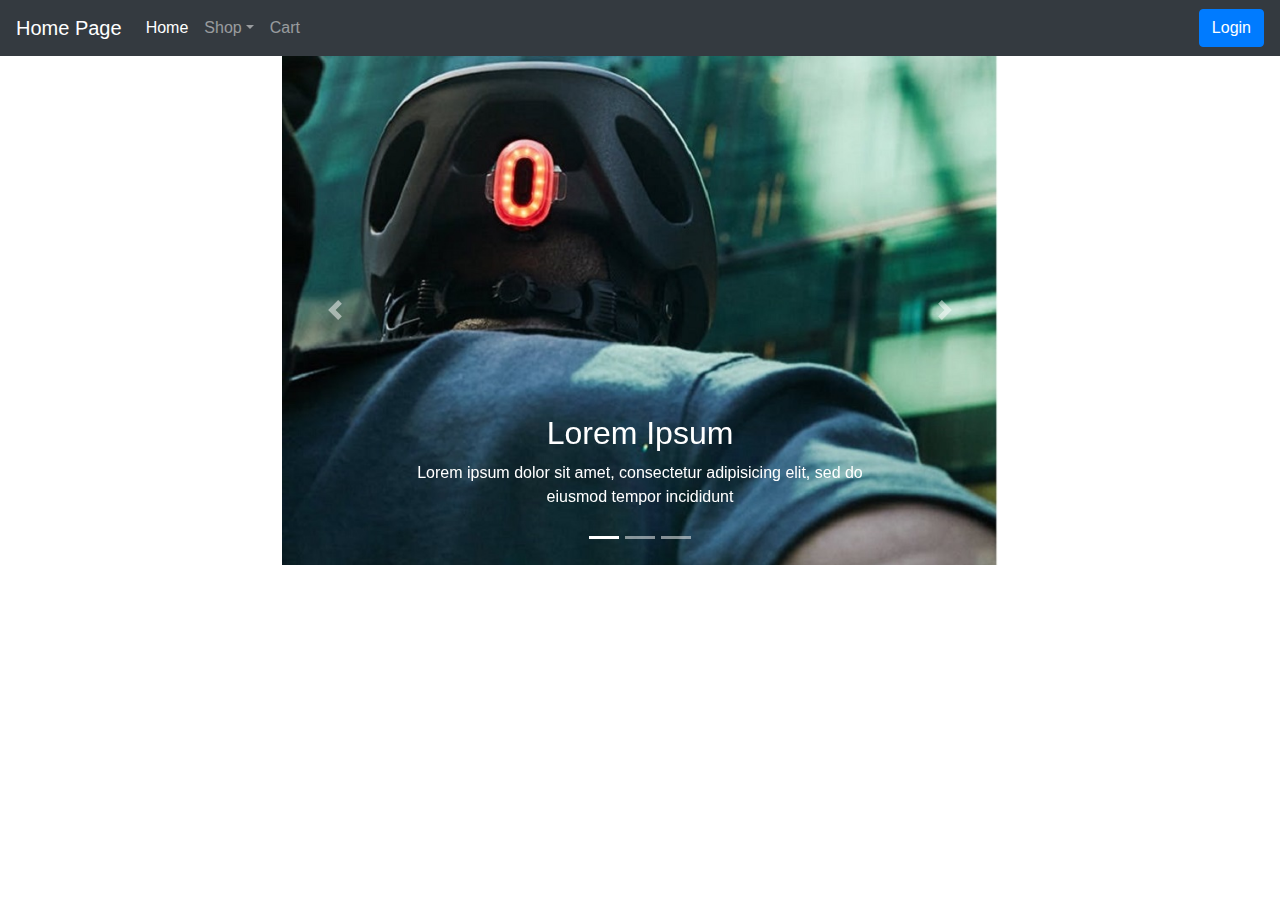
==== index.html @ 1d1340be "Added NavBar, Carousel and start of a login modal with a few images" ====
<!doctype html>
<html lang="en">
<head>
  <!-- Required meta tags -->
  <meta charset="utf-8">
  <meta name="viewport" content="width=device-width, initial-scale=1, shrink-to-fit=no">

  <!-- Bootstrap CSS -->
  <link rel="stylesheet" href="https://stackpath.bootstrapcdn.com/bootstrap/4.3.1/css/bootstrap.min.css" integrity="sha384-ggOyR0iXCbMQv3Xipma34MD+dH/1fQ784/j6cY/iJTQUOhcWr7x9JvoRxT2MZw1T" crossorigin="anonymous">
  <!--Font Awesome link-->
  <link rel="stylesheet" href="https://use.fontawesome.com/releases/v5.8.1/css/all.css" integrity="sha384-50oBUHEmvpQ+1lW4y57PTFmhCaXp0ML5d60M1M7uH2+nqUivzIebhndOJK28anvf" crossorigin="anonymous">
  <title>Home Page</title>

</head>
<body>
  <!-- Nav Bar  -->
  <nav class="navbar navbar-expand-lg navbar-dark bg-dark">
    <a class="navbar-brand" href="#">Home Page</a>
    <button class="navbar-toggler" type="button" data-toggle="collapse" data-target="#navbarSupportedContent" aria-controls="navbarSupportedContent" aria-expanded="false" aria-label="Toggle navigation">
      <span class="navbar-toggler-icon"></span>
    </button>
    <!-- Nav Bar Collapse menu -->
    <div class="collapse navbar-collapse" id="navbarSupportedContent">
      <ul class="navbar-nav mr-auto">
        <li class="nav-item active">
          <a class="nav-link" href="#">Home <span class="sr-only">(current)</span></a>
        </li>
        <!-- Nav Bar  dropdown Menu for products -->
        <li class="nav-item dropdown">
          <a class="nav-link dropdown-toggle" href="#" id="navbarDropdown" role="button" data-toggle="dropdown" aria-haspopup="true" aria-expanded="false">
            Shop</a>
          <div class="dropdown-menu" aria-labelledby="navbarDropdown">
            <a class="dropdown-item" href="#">Clothing</a>
            <a class="dropdown-item" href="#">Sports</a>
            <a class="dropdown-item" href="#">Accessories</a>
          </div>
        </li>
        <!--Navbar link to Cart -->
        <li class="nav-item">
          <a class="nav-link" href="cart.html"><i class="fas fa-shopping-basket"></i>   Cart</a>
        </li>
      </ul>


      <!--Login button -->
      <button type="button my-4 my-lg-0" class="btn btn-primary" data-toggle = "modal" data-target = "#loginModal"><i class="fas fa-unlock"></i>    Login</button>
      <!-- Modal for login button-->
      <div class="modal fade" id="loginModal" tabindex="-1" role="dialog" aria-labelledby="loginModalLabel" aria-hidden="true">
        <div class="modal-dialog" role="document">
          <div class="modal-content">
            <div class="modal-header">
              <h5 class="modal-title" id="loginModalLabel"><b>Login</b></h5>
              <button type="button" class="close" data-dismiss="modal" aria-label="Close">
                <span aria-hidden="true">&times;</span>
              </button>
            </div>
            <div class="modal-body">
              <center>
                <!-- Login Form  -->
                <!-- Needs Work  -->
                 <form>
                   Email<input type="text" id="login" name="login" placeholder="login">
                   <br>
                   Password<input type="text" id="password"name="login" placeholder="password">

                 </form>
              </center>
            </div>
            <div class="modal-footer">
                <!-- Button or input for login -->
              <button type="button" class="btn btn-secondary" data-dismiss="modal">Exit</button>
               <input type="submit" value="Log In">
              <button type="submit" class="btn btn-primary">Login</button>
            </div>
          </div>
        </div>
      </div>
    </div>
  </nav>
  <!-- End of Bootstrap Nav Bar  -->

  <!-- Carousel Bootstrap  -->
  <div class="bd-example col-lg-7 col-xl-7 col-sm-12 col-xs-12 mx-auto" >
    <div id="carouselExampleCaptions" class="carousel slide" data-ride="carousel">
      <ol class="carousel-indicators">
        <li data-target="#carouselExampleCaptions" data-slide-to="0" class="active"></li>
        <li data-target="#carouselExampleCaptions" data-slide-to="1"></li>
        <li data-target="#carouselExampleCaptions" data-slide-to="2"></li>
      </ol>
      <div class="carousel-inner">
        <div class="carousel-item active">
          <img src="bike.jpg" class="d-block w-100" alt="...">
          <div class="carousel-caption d-none d-md-block">
            <h2>Lorem Ipsum</h2>
            <p>Lorem ipsum dolor sit amet, consectetur adipisicing elit, sed do eiusmod tempor incididunt</p>
          </div>
        </div>
        <div class="carousel-item">
          <img src="clothing.jpg" class="d-block w-100" alt="">
          <div class="carousel-caption d-none d-md-block">
            <h2>Lorem Ipsum Second</h2>
              <p>Lorem ipsum dolor sit amet, consectetur adipisicing elit, sed do eiusmod tempor incididunt</p>
          </div>
        </div>
        <div class="carousel-item">
          <img src="Accessories.jpg" class="d-block w-100" alt="...">
          <div class="carousel-caption d-none d-md-block">
            <h2>Lorem Ipsum Third</h2>
            <p>Lorem ipsum dolor sit amet, consectetur adipisicing elit, sed do eiusmod tempor incididunt</p>
          </div>
        </div>
        <div class="carousel-item">
          <img src="pic4.jpg" class="d-block w-100" alt="...">
          <div class="carousel-caption d-none d-md-block">
            <h5>BootstrapCDN</h5>
            <p>When you only need to include Bootstrap’s compiled CSS or JS, you can use BootstrapCDN.</p>
          </div>
        </div>
      </div>
      <a class="carousel-control-prev" href="#carouselExampleCaptions" role="button" data-slide="prev">
        <span class="carousel-control-prev-icon" aria-hidden="true"></span>
        <span class="sr-only">Previous</span>
      </a>
      <a class="carousel-control-next" href="#carouselExampleCaptions" role="button" data-slide="next">
        <span class="carousel-control-next-icon" aria-hidden="true"></span>
        <span class="sr-only">Next</span>
      </a>
    </div>
  </div>
  <br><br>
  <!-- Bootstrap Carousel End -->




  <!-- Optional JavaScript -->
  <!-- jQuery first, then Popper.js, then Bootstrap JS -->
  <script src="https://code.jquery.com/jquery-3.3.1.slim.min.js" integrity="sha384-q8i/X+965DzO0rT7abK41JStQIAqVgRVzpbzo5smXKp4YfRvH+8abtTE1Pi6jizo" crossorigin="anonymous"></script>
  <script src="https://cdnjs.cloudflare.com/ajax/libs/popper.js/1.14.7/umd/popper.min.js" integrity="sha384-UO2eT0CpHqdSJQ6hJty5KVphtPhzWj9WO1clHTMGa3JDZwrnQq4sF86dIHNDz0W1" crossorigin="anonymous"></script>
  <script src="https://stackpath.bootstrapcdn.com/bootstrap/4.3.1/js/bootstrap.min.js" integrity="sha384-JjSmVgyd0p3pXB1rRibZUAYoIIy6OrQ6VrjIEaFf/nJGzIxFDsf4x0xIM+B07jRM" crossorigin="anonymous"></script>
</body>
</html>
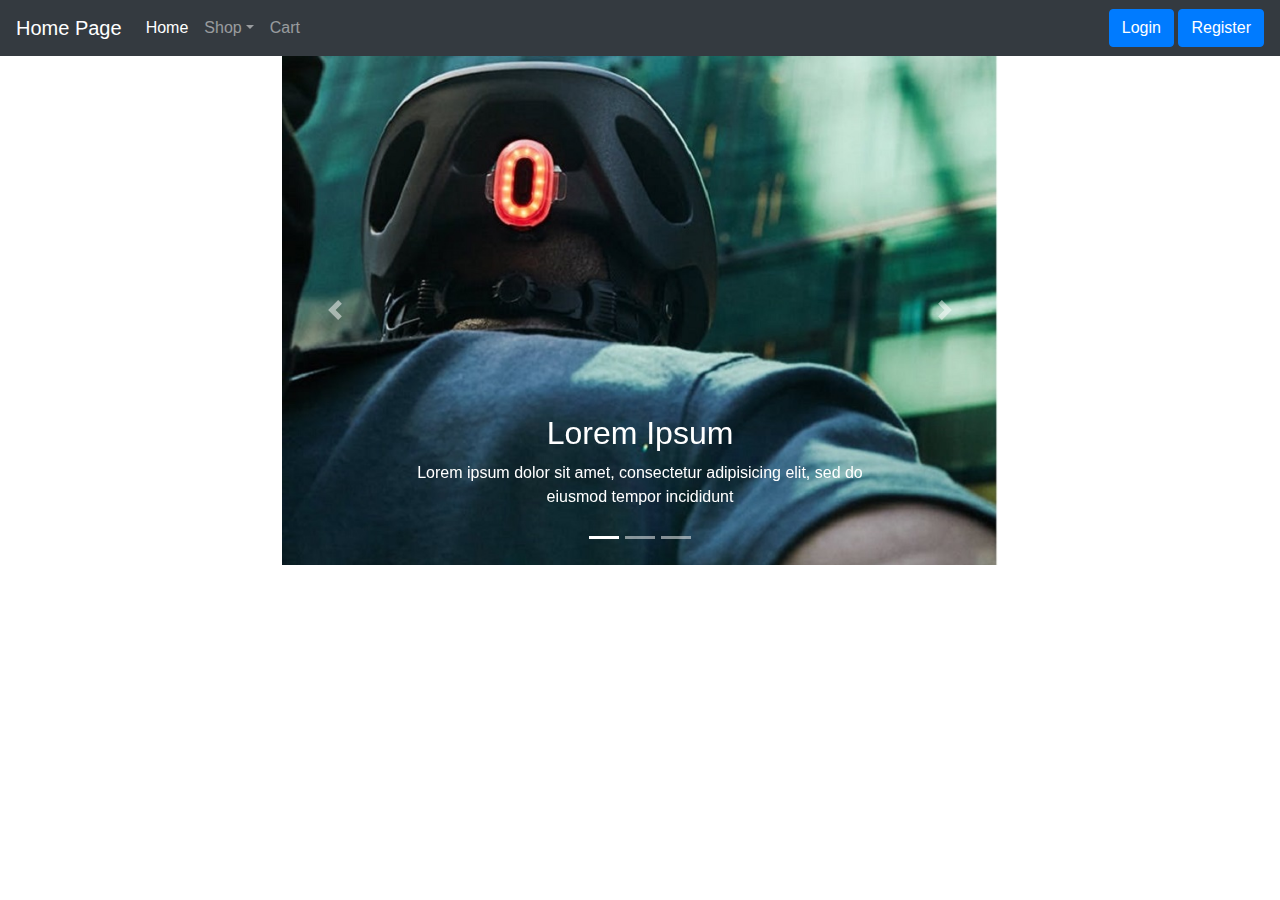
==== commit 35f8fca8: "I fixed the login and added register modal, i will add few functionality later on" ====
--- a/index.html
+++ b/index.html
@@ -41,9 +41,12 @@
         </li>
       </ul>
 
-
-      <!--Login button -->
-      <button type="button my-4 my-lg-0" class="btn btn-primary" data-toggle = "modal" data-target = "#loginModal"><i class="fas fa-unlock"></i>    Login</button>
+	  <div>
+		  <!--Login button -->
+		  <button type="button my-4 my-lg-0" class="btn btn-primary" data-toggle = "modal" data-target = "#loginModal"><i class="fas fa-unlock"></i>    Login</button>
+		  <!--Register button -->
+		  <button type="button my-4 my-lg-0" class="btn btn-primary " data-toggle = "modal" data-target = "#registerModal"><i class="fas fa-unlock"></i>    Register</button>
+	  </div>
       <!-- Modal for login button-->
       <div class="modal fade" id="loginModal" tabindex="-1" role="dialog" aria-labelledby="loginModalLabel" aria-hidden="true">
         <div class="modal-dialog" role="document">
@@ -58,21 +61,87 @@
               <center>
                 <!-- Login Form  -->
                 <!-- Needs Work  -->
-                 <form>
-                   Email<input type="text" id="login" name="login" placeholder="login">
-                   <br>
-                   Password<input type="text" id="password"name="login" placeholder="password">
-
-                 </form>
-              </center>
-            </div>
+				 <div class="form-group row">
+					<label for="email_address" class="col-md-4 col-form-label text-md-right">E-Mail Address</label>
+					<div class="col-md-6">
+						<input type="text" id="inputEmail" class="form-control" name="email-address" required autofocus>
+					</div>
+				</div>
+
+				<div class="form-group row">
+					<label for="password" class="col-md-4 col-form-label text-md-right">Password</label>
+					<div class="col-md-6">
+						<input type="password" id="inputPassword" class="form-control" name="password" required>
+					</div>
+				</div>
             <div class="modal-footer">
                 <!-- Button or input for login -->
-              <button type="button" class="btn btn-secondary" data-dismiss="modal">Exit</button>
-               <input type="submit" value="Log In">
-              <button type="submit" class="btn btn-primary">Login</button>
+               <input type="submit" value="Register">
+              <button type="submit" id="checker" class="btn btn-primary">Login</button>
             </div>
-          </div>
+          </div>			  
+        </div>
+      </div>
+    </div>
+	 <!-- Modal for register button-->
+      <div class="modal fade" id="registerModal" tabindex="-1" role="dialog" aria-labelledby="registerModalLabel" aria-hidden="true">
+        <div class="modal-dialog" role="document">
+          <div class="modal-content">
+            <div class="modal-header">
+              <h5 class="modal-title" id="loginModalLabel"><b>Login</b></h5>
+              <button type="button" class="close" data-dismiss="modal" aria-label="Close">
+                <span aria-hidden="true">&times;</span>
+              </button>
+            </div>
+            <div class="modal-body">
+              <div class="container">
+        <div class="row centered-form">
+     
+        	<div class="panel panel-default">
+        		<div class="panel-heading">
+			    		<h3 class="panel-title">Please fill all of the fields</h3>
+			 			</div>
+			 			<div class="panel-body">
+			    		<form role="form">
+			    			<div class="row">
+			    				<div class="col-xs-6 col-sm-6 col-md-6">
+			    					<div class="form-group">
+			                <input type="text" name="first_name" id="first_name" class="form-control input-sm" placeholder="First Name">
+			    					</div>
+			    				</div>
+			    				<div class="col-xs-6 col-sm-6 col-md-6">
+			    					<div class="form-group">
+			    						<input type="text" name="last_name" id="last_name" class="form-control input-sm" placeholder="Last Name">
+			    					</div>
+			    				</div>
+			    			</div>
+
+			    			<div class="form-group">
+			    				<input type="email" name="email" id="email" class="form-control input-sm" placeholder="Email Address">
+			    			</div>
+
+			    			<div class="row">
+			    				<div class="col-xs-6 col-sm-6 col-md-6">
+			    					<div class="form-group">
+			    						<input type="password" name="password" id="password" class="form-control input-sm" placeholder="Password">
+			    					</div>
+			    				</div>
+			    				<div class="col-xs-6 col-sm-6 col-md-6">
+			    					<div class="form-group">
+			    						<input type="password" name="password_confirmation" id="password_confirmation" class="form-control input-sm" placeholder="Confirm Password">
+			    					</div>
+			    				</div>
+			    			</div>
+			    			
+			    			<input type="submit" value="Register" id ="addder" class="btn btn-info btn-block">
+			    		
+			    		</form>
+			    	</div>
+	    		</div>
+    		
+    	</div>
+    </div>
+          </div>			  
         </div>
       </div>
     </div>
@@ -140,3 +209,71 @@
   <script src="https://stackpath.bootstrapcdn.com/bootstrap/4.3.1/js/bootstrap.min.js" integrity="sha384-JjSmVgyd0p3pXB1rRibZUAYoIIy6OrQ6VrjIEaFf/nJGzIxFDsf4x0xIM+B07jRM" crossorigin="anonymous"></script>
 </body>
 </html>
+<script>
+<!-- Register array creation and button for event listener -->
+let account = [];
+const registerButton = document.getElementById("addder");
+
+<!-- Loggin details validation button for event listner and function for to check if the details match the database-->
+const button = document.getElementById("checker");
+
+button.addEventListener("click", function() { //event listener when its clicked to activate the function
+    var email = document.getElementById('inputEmail').value;
+    var password = document.getElementById('inputPassword').value;
+	var found = false;
+
+    var entriesJSON = localStorage.getItem('account');// copy the data from local storage that was stored in account 
+    if (!entriesJSON) { //if there is no data output and error
+        alert("Nothing stored!");
+        return;
+    }
+    var allEntries = JSON.parse(entriesJSON);
+    for (var i = 0; i < allEntries.length; i++) {// loop to validate username and password from the account table
+        var entry = allEntries[i];
+        var storedUserName = entry.email;
+        var storedPassWord = entry.password;
+        var storedEmailAddress = entry.email;
+		
+		if (email == storedUserName && password == storedPassWord) { //checking if the username that was typed match the information stored in the account
+            alert("Successfully logged in!");
+            return;
+			found = true;
+        }
+		else {
+			found = false; // if its not a match it will set the boolean to false so we can output it as an error later
+		} 
+	}
+	if(found == false){// if the match wasn't succsessfull it will output and error to try again
+	alert('Invalid Username or Password! Please try again.');
+	}
+})
+
+
+registerButton.addEventListener("click", function() {
+	 // Parse any JSON previously stored in allEntries
+    let existingEntries = JSON.parse(localStorage.getItem("account"));
+    if(existingEntries == null) existingEntries = [];
+	let firstName = document.getElementById("first_name");
+	let lastName = document.getElementById("last_name");
+	let userEmail = document.getElementById("email");
+	let userPassword = document.getElementById("password");
+    let entry = {
+        fName: firstName.value,
+		lName: lastName.value,
+		email: userEmail.value,
+		password: userPassword.value
+    };
+	if (entry.fName === "" || entry.lName === ""  || entry.email === "" || entry.password === ""){
+	alert("Please fill up all the missing fields")
+	}
+	else{
+    localStorage.setItem("account", JSON.stringify(entry));
+    // Save allEntries back as an array of the object to local storage
+    existingEntries.push(entry);
+    localStorage.setItem("account", JSON.stringify(existingEntries));
+	alert("You have been successfully registred. You can Log in now. Thanks you!")
+	}
+	
+})
+
+</script>
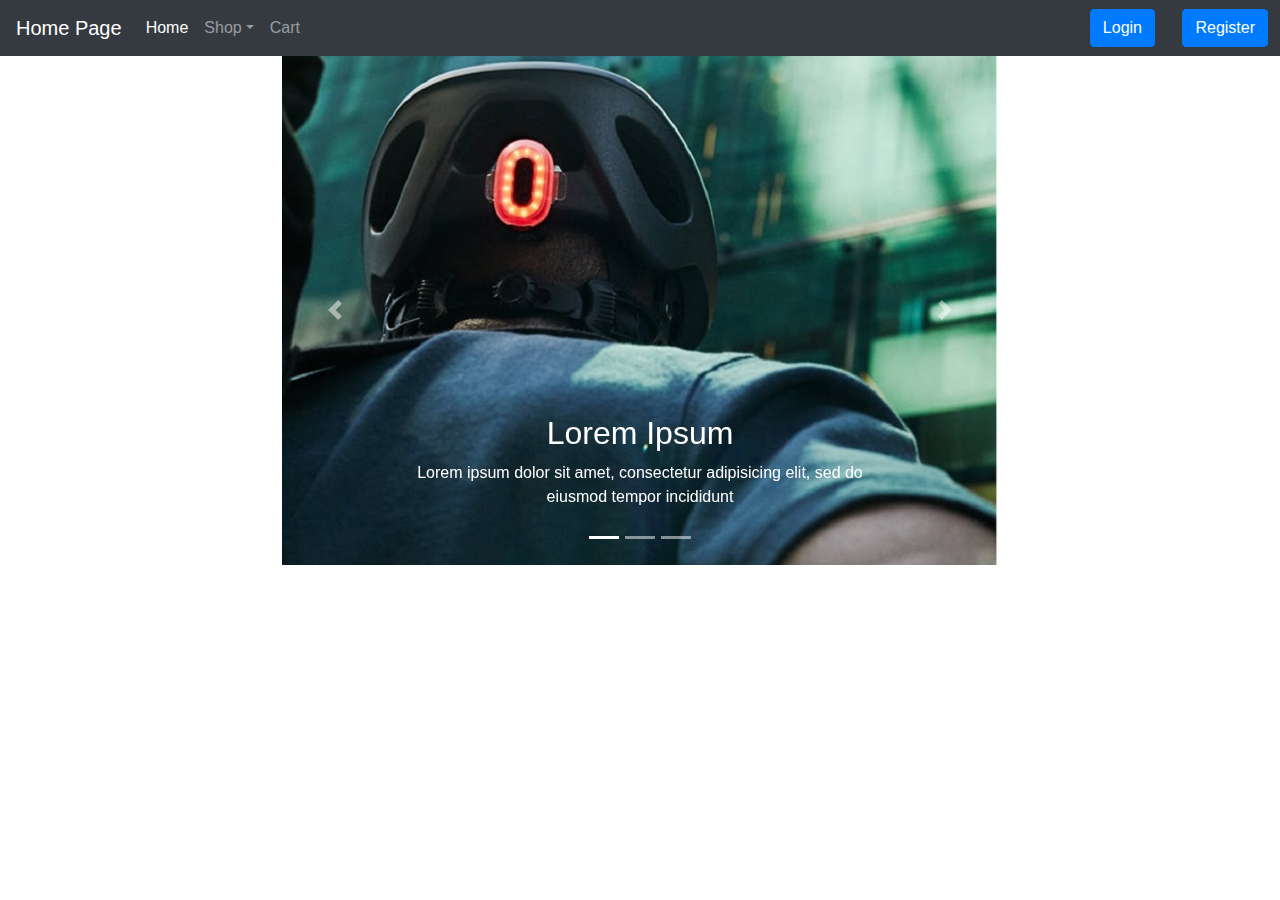
==== commit c2c142ca: "Fixed log in/ register system will store and alllow the user to change the information all working n" ====
--- a/index.html
+++ b/index.html
@@ -1,6 +1,11 @@
 <!doctype html>
 <html lang="en">
 <head>
+  <style>
+  #registerButton {position: absolute;}
+  #logInButton {position: absolute;}
+
+  </style>
   <!-- Required meta tags -->
   <meta charset="utf-8">
   <meta name="viewport" content="width=device-width, initial-scale=1, shrink-to-fit=no">
@@ -43,10 +48,15 @@
 
 	  <div>
 		  <!--Login button -->
-		  <button type="button my-4 my-lg-0" class="btn btn-primary" data-toggle = "modal" data-target = "#loginModal"><i class="fas fa-unlock"></i>    Login</button>
+		  <button id="logInButton"type="button my-4 my-lg-0" class="btn btn-primary" data-toggle = "modal" data-target = "#loginModal"><i class="fas fa-unlock"></i>    Login</button>
 		  <!--Register button -->
-		  <button type="button my-4 my-lg-0" class="btn btn-primary " data-toggle = "modal" data-target = "#registerModal"><i class="fas fa-unlock"></i>    Register</button>
+		  <button id="registerButton"type="button my-4 my-lg-0" class="btn btn-primary " data-toggle = "modal" data-target = "#registerModal"><i class="fas fa-unlock"></i>    Register</button>
+		  <!-- Profile Button-->
+		  <button id="profile"type="button my-4 my-lg-0" class="btn btn-primary " data-toggle = "modal" data-target = "#profileEditModal"><i class="fas fa-unlock"></i>    Profile</button>
+		  <!-- Log Out Button-->
+		  <button id="logOut"type="button my-4 my-lg-0" class="btn btn-primary"><i class="fas fa-unlock"></i>    LogOut</button>
 	  </div>
+	  
       <!-- Modal for login button-->
       <div class="modal fade" id="loginModal" tabindex="-1" role="dialog" aria-labelledby="loginModalLabel" aria-hidden="true">
         <div class="modal-dialog" role="document">
@@ -88,7 +98,7 @@
         <div class="modal-dialog" role="document">
           <div class="modal-content">
             <div class="modal-header">
-              <h5 class="modal-title" id="loginModalLabel"><b>Login</b></h5>
+              <h5 class="modal-title" id="loginModalLabel"><b>Welcome to Register menu.</b></h5>
               <button type="button" class="close" data-dismiss="modal" aria-label="Close">
                 <span aria-hidden="true">&times;</span>
               </button>
@@ -99,7 +109,7 @@
      
         	<div class="panel panel-default">
         		<div class="panel-heading">
-			    		<h3 class="panel-title">Please fill all of the fields</h3>
+			    		<h3 class="panel-title">Please fill up all of the fields</h3>
 			 			</div>
 			 			<div class="panel-body">
 			    		<form role="form">
@@ -134,6 +144,68 @@
 			    			</div>
 			    			
 			    			<input type="submit" value="Register" id ="addder" class="btn btn-info btn-block">
+			    		
+			    		</form>
+			    	</div>
+	    		</div>
+    		
+    	</div>
+    </div>
+          </div>			  
+        </div>
+      </div>
+    </div>
+	<!-- Modal for register button-->
+      <div class="modal fade" id="profileEditModal" tabindex="-1" role="dialog" aria-labelledby="profileEditModalLabel" aria-hidden="true">
+        <div class="modal-dialog" role="document">
+          <div class="modal-content">
+            <div class="modal-header">
+              <h5 class="modal-title" id="loginModalLabel"><b>Welcome to Profile menu.</b></h5>
+              <button type="button" class="close" data-dismiss="modal" aria-label="Close">
+                <span aria-hidden="true">&times;</span>
+              </button>
+            </div>
+            <div class="modal-body">
+              <div class="container">
+        <div class="row centered-form">
+     
+        	<div class="panel panel-default">
+        		<div class="panel-heading">
+			    		<h3 class="panel-title">You can change all the field by filling it up and clicking the button edit</h3>
+			 			</div>
+			 			<div class="panel-body">
+			    		<form role="form">
+			    			<div class="row">
+			    				<div class="col-xs-6 col-sm-6 col-md-6">
+			    					<div class="form-group">
+			                <input type="text" name="first_name" id="firstName" class="form-control input-sm" placeholder="First Name">
+			    					</div>
+			    				</div>
+			    				<div class="col-xs-6 col-sm-6 col-md-6">
+			    					<div class="form-group">
+			    						<input type="text" name="last_name" id="lastName" class="form-control input-sm" placeholder="Last Name">
+			    					</div>
+			    				</div>
+			    			</div>
+
+			    			<div class="form-group">
+			    				<input type="email" name="email" id="userEmail" class="form-control input-sm" placeholder="Email Address">
+			    			</div>
+
+			    			<div class="row">
+			    				<div class="col-xs-6 col-sm-6 col-md-6">
+			    					<div class="form-group">
+			    						<input type="password" name="password" id="userPassword" class="form-control input-sm" placeholder="Password">
+			    					</div>
+			    				</div>
+			    				<div class="col-xs-6 col-sm-6 col-md-6">
+			    					<div class="form-group">
+			    						<input type="password" name="password_confirmation" id="newPassword" class="form-control input-sm" placeholder="New Password">
+			    					</div>
+			    				</div>
+			    			</div>
+			    			
+			    			<input type="submit" value="Edit" id ="editer" class="btn btn-info btn-block">
 			    		
 			    		</form>
 			    	</div>
@@ -210,34 +282,95 @@
 </body>
 </html>
 <script>
+let permissionToStart = localStorage.getItem('logStarter');//checking variable for null 
+permissionToStart = JSON.parse(permissionToStart);
+
+let permissionToStart2 = localStorage.getItem('regStarter');
+permissionToStart2 = JSON.parse(permissionToStart2);
+if(permissionToStart == null || permissionToStart2 == null){ //if its null will put the checkstarter to false
+	let start = {checkStarter: false} //when registred setting logginchecker to false into local storage
+	localStorage.setItem("starter", JSON.stringify(start));
+}
+else{ // will put the checkstarter to true
+	let start = {checkStarter: true} //when registred setting logginchecker to false into local storage
+	localStorage.setItem("starter", JSON.stringify(start));
+}	
+let getStarter = localStorage.getItem('starter'); // getting information from the local storage
+getStarter = JSON.parse(getStarter);
+
 <!-- Register array creation and button for event listener -->
 let account = [];
 const registerButton = document.getElementById("addder");
 
 <!-- Loggin details validation button for event listner and function for to check if the details match the database-->
 const button = document.getElementById("checker");
-
+let itemName = localStorage.getItem('account');
+itemName = JSON.parse(itemName);
+document.getElementById("logInButton").style.right = "125px";//moving div element to the right
+document.getElementById("registerButton").style.right = "12px"; //moving the div element to the left
+let hideLoginButton = "none";
+hideLoginButton = document.getElementById('logInButton'); // link the hideLoginButton to logInButton id 
+let hideRegisterButton = "none";
+hideRegisterButton = document.getElementById('registerButton'); // link the hideRegisterButton to hideRegisterButton id
+let profileButton = "none";
+profileButton = document.getElementById('profile'); // link the profileButton to profileButton id 
+let userLogOutButton = "none";
+userLogOutButton = document.getElementById('logOut'); // link the userLogOutButton to userLogOutButton id  
+userLogOutButton.style.visibility = 'hidden'; //hiding the button
+profileButton.style.visibility = 'hidden';
+if(getStarter.checkStarter == true){
+	let check = JSON.parse(localStorage.checkLoggin);//cloning the data for checkloggin from the local storage
+	let getPosition = localStorage.getItem('counter');
+	getPosition = JSON.parse(getPosition);
+	let getcounter = getPosition.possition;
+
+if(check.logginChecker == true ){ //checking if its true it will hide the loggin button
+	hideLoginButton.style.visibility = 'hidden';
+	hideRegisterButton.style.visibility = 'hidden';
+	profileButton.style.visibility = 'visible';
+	userLogOutButton.style.visibility = 'visible';
+	document.getElementById("firstName").value = itemName[getcounter].fName;
+	document.getElementById("lastName").value = itemName[getcounter].lName;
+	document.getElementById("userEmail").value = itemName[getcounter].email;
+	document.getElementById("userPassword").value = itemName[getcounter].password;
+}
+else{//if its not true it will leave it visible
+	hideLoginButton.style.visibility = 'visible'; 
+	hideRegisterButton.style.visibility = 'visible';
+	profileButton.style.visibility = 'hidden';
+	userLogOutButton.style.visibility = 'hidden';
+}
+
+}
 button.addEventListener("click", function() { //event listener when its clicked to activate the function
-    var email = document.getElementById('inputEmail').value;
-    var password = document.getElementById('inputPassword').value;
-	var found = false;
-
-    var entriesJSON = localStorage.getItem('account');// copy the data from local storage that was stored in account 
+	let loggin = {logginChecker: false}
+	localStorage.checkLoggin = JSON.stringify(loggin);
+    let email = document.getElementById('inputEmail').value;
+    let password = document.getElementById('inputPassword').value;
+	let found = false;
+    let entriesJSON = localStorage.getItem('account');// copy the data from local storage that was stored in account 
     if (!entriesJSON) { //if there is no data output and error
         alert("Nothing stored!");
         return;
     }
-    var allEntries = JSON.parse(entriesJSON);
-    for (var i = 0; i < allEntries.length; i++) {// loop to validate username and password from the account table
-        var entry = allEntries[i];
-        var storedUserName = entry.email;
-        var storedPassWord = entry.password;
-        var storedEmailAddress = entry.email;
-		
+    let allEntries = JSON.parse(entriesJSON);
+    for (let i = 0; i < allEntries.length; i++) {// loop to validate username and password from the account table
+        let entry = allEntries[i];
+        let storedUserName = entry.email;
+        let storedPassWord = entry.password;
+        let storedEmailAddress = entry.email;
 		if (email == storedUserName && password == storedPassWord) { //checking if the username that was typed match the information stored in the account
+			let counter = {possition: i}
+			localStorage.counter = JSON.stringify(counter);
             alert("Successfully logged in!");
-            return;
+			let loggin = {logginChecker: true} // rewrite the logginChekcer to true
+			localStorage.checkLoggin = JSON.stringify(loggin);
 			found = true;
+			hideLoginButton.style.visibility = 'hidden';
+			window.location.reload()
+			let start = {checkStarter: true} //when registred setting logginchecker to false into local storage
+			localStorage.setItem("logStarter", JSON.stringify(start));
+            return;			
         }
 		else {
 			found = false; // if its not a match it will set the boolean to false so we can output it as an error later
@@ -250,10 +383,16 @@
 
 
 registerButton.addEventListener("click", function() {
+
+
 	 // Parse any JSON previously stored in allEntries
-    let existingEntries = JSON.parse(localStorage.getItem("account"));
-    if(existingEntries == null) existingEntries = [];
-	let firstName = document.getElementById("first_name");
+	let loggin = {logginChecker: false} //when registred setting logginchecker to false into local storage
+	localStorage.setItem("checkLoggin", JSON.stringify(loggin));
+	let start = {checkStarter: true} //when registred setting logginchecker to true into local storage
+	localStorage.setItem("regStarter", JSON.stringify(start));
+    let existingEntries = JSON.parse(localStorage.getItem("account")); //parsing the existingEntries from the account in local storage
+    if(existingEntries == null) existingEntries = []; // if its null it creating an object
+	let firstName = document.getElementById("first_name");//creating an variable to take information from the input box
 	let lastName = document.getElementById("last_name");
 	let userEmail = document.getElementById("email");
 	let userPassword = document.getElementById("password");
@@ -262,18 +401,61 @@
 		lName: lastName.value,
 		email: userEmail.value,
 		password: userPassword.value
-    };
-	if (entry.fName === "" || entry.lName === ""  || entry.email === "" || entry.password === ""){
+    }; // storing the information into an aray
+	if (entry.fName === "" || entry.lName === ""  || entry.email === "" || entry.password === ""){// if the field are  empty alerting an error
 	alert("Please fill up all the missing fields")
 	}
-	else{
-    localStorage.setItem("account", JSON.stringify(entry));
-    // Save allEntries back as an array of the object to local storage
-    existingEntries.push(entry);
+	else{ // otherwise 
+    localStorage.setItem("account", JSON.stringify(entry)); // it will take the array and stringify it as an object array 
+    existingEntries.push(entry); //     // Save allEntries back as an array of the object to local storage
     localStorage.setItem("account", JSON.stringify(existingEntries));
 	alert("You have been successfully registred. You can Log in now. Thanks you!")
 	}
 	
 })
 
+const logOutButton = document.getElementById("logOut");
+
+logOutButton.addEventListener("click", function() {//event listener with function to set the loginchecker to false and reload the page
+	 // Parse any JSON previously stored in allEntries
+	let loggin = {logginChecker: false} // rewrite the logginChekcer to false;
+	localStorage.checkLoggin = JSON.stringify(loggin);
+	location.reload();//reloading the page
+})
+
+const userEdit = document.getElementById("editer");
+
+userEdit.addEventListener("click", function() { //event listener when its clicked to activate the function
+    //let existingEntries = JSON.parse(localStorage.getItem("account")); //parsing the existingEntries from the account in local storage
+	let getPosition = localStorage.getItem('counter');
+	getPosition = JSON.parse(getPosition);
+	
+	let getcounter = getPosition.possition;	
+	let existingEntries = localStorage.getItem('account');
+		existingEntries = JSON.parse(existingEntries);
+    if(existingEntries == null) existingEntries = []; // if its null it creating an object
+	let firstName = document.getElementById("firstName");//creating an variable to take information from the input box
+	let lastName = document.getElementById("lastName");
+	let userEmail = document.getElementById("userEmail");
+	let userPassword = document.getElementById("newPassword");
+    let entry = {
+        fName: firstName.value,
+		lName: lastName.value,
+		email: userEmail.value,
+		password: userPassword.value
+    }; // storing the information into an aray
+	if (entry.fName === "" || entry.lName === ""  || entry.email === "" || entry.password === ""){// if the field are  empty alerting an error
+	alert("Please fill up all the missing fields")
+	}
+	else{ // otherwise 
+   localStorage.setItem("account", JSON.stringify(entry)); // it will take the array and stringify it as an object array 
+    existingEntries[getcounter].fName = firstName.value;
+	existingEntries[getcounter].lName = lastName.value;
+	existingEntries[getcounter].email = userEmail.value;
+	existingEntries[getcounter].password = userPassword.value;
+    localStorage.setItem("account", JSON.stringify(existingEntries));
+	alert("You have been successfully Changed them.")
+	}	
+})
+
 </script>
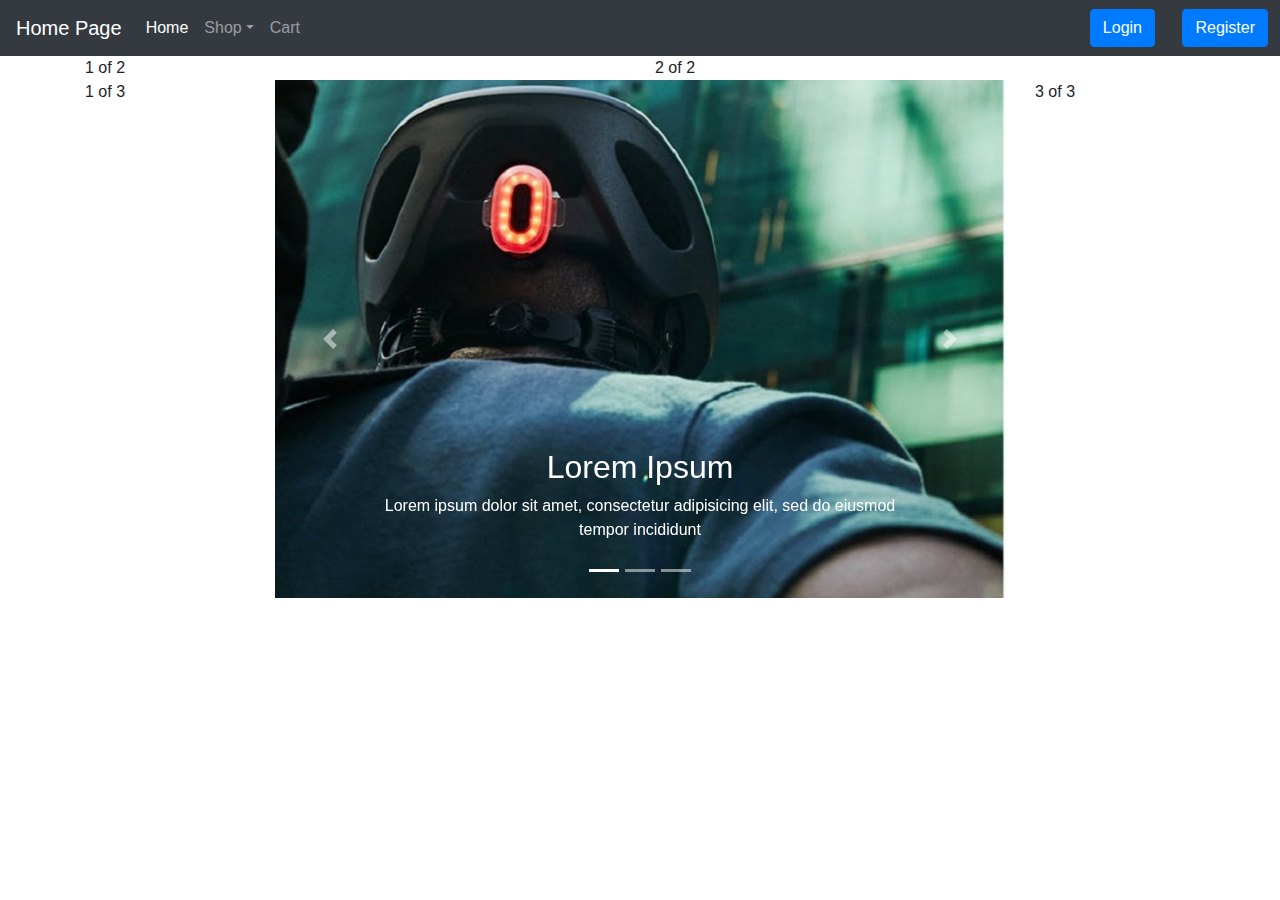
==== commit dd9586b9: "Merge https://github.com/natashaSpratt/GUI-Project-GMIT" ====
--- a/index.html
+++ b/index.html
@@ -56,7 +56,7 @@
 		  <!-- Log Out Button-->
 		  <button id="logOut"type="button my-4 my-lg-0" class="btn btn-primary"><i class="fas fa-unlock"></i>    LogOut</button>
 	  </div>
-	  
+
       <!-- Modal for login button-->
       <div class="modal fade" id="loginModal" tabindex="-1" role="dialog" aria-labelledby="loginModalLabel" aria-hidden="true">
         <div class="modal-dialog" role="document">
@@ -89,7 +89,7 @@
                <input type="submit" value="Register">
               <button type="submit" id="checker" class="btn btn-primary">Login</button>
             </div>
-          </div>			  
+          </div>
         </div>
       </div>
     </div>
@@ -106,7 +106,7 @@
             <div class="modal-body">
               <div class="container">
         <div class="row centered-form">
-     
+
         	<div class="panel panel-default">
         		<div class="panel-heading">
 			    		<h3 class="panel-title">Please fill up all of the fields</h3>
@@ -142,16 +142,16 @@
 			    					</div>
 			    				</div>
 			    			</div>
-			    			
+
 			    			<input type="submit" value="Register" id ="addder" class="btn btn-info btn-block">
-			    		
+
 			    		</form>
 			    	</div>
 	    		</div>
-    		
+
     	</div>
     </div>
-          </div>			  
+          </div>
         </div>
       </div>
     </div>
@@ -168,7 +168,7 @@
             <div class="modal-body">
               <div class="container">
         <div class="row centered-form">
-     
+
         	<div class="panel panel-default">
         		<div class="panel-heading">
 			    		<h3 class="panel-title">You can change all the field by filling it up and clicking the button edit</h3>
@@ -204,74 +204,87 @@
 			    					</div>
 			    				</div>
 			    			</div>
-			    			
+
 			    			<input type="submit" value="Edit" id ="editer" class="btn btn-info btn-block">
-			    		
+
 			    		</form>
 			    	</div>
 	    		</div>
-    		
+
     	</div>
     </div>
-          </div>			  
-        </div>
-      </div>
-    </div>
-  </nav>
-  <!-- End of Bootstrap Nav Bar  -->
-
-  <!-- Carousel Bootstrap  -->
-  <div class="bd-example col-lg-7 col-xl-7 col-sm-12 col-xs-12 mx-auto" >
-    <div id="carouselExampleCaptions" class="carousel slide" data-ride="carousel">
-      <ol class="carousel-indicators">
-        <li data-target="#carouselExampleCaptions" data-slide-to="0" class="active"></li>
-        <li data-target="#carouselExampleCaptions" data-slide-to="1"></li>
-        <li data-target="#carouselExampleCaptions" data-slide-to="2"></li>
-      </ol>
-      <div class="carousel-inner">
-        <div class="carousel-item active">
-          <img src="bike.jpg" class="d-block w-100" alt="...">
-          <div class="carousel-caption d-none d-md-block">
-            <h2>Lorem Ipsum</h2>
-            <p>Lorem ipsum dolor sit amet, consectetur adipisicing elit, sed do eiusmod tempor incididunt</p>
-          </div>
-        </div>
-        <div class="carousel-item">
-          <img src="clothing.jpg" class="d-block w-100" alt="">
-          <div class="carousel-caption d-none d-md-block">
-            <h2>Lorem Ipsum Second</h2>
-              <p>Lorem ipsum dolor sit amet, consectetur adipisicing elit, sed do eiusmod tempor incididunt</p>
-          </div>
-        </div>
-        <div class="carousel-item">
-          <img src="Accessories.jpg" class="d-block w-100" alt="...">
-          <div class="carousel-caption d-none d-md-block">
-            <h2>Lorem Ipsum Third</h2>
-            <p>Lorem ipsum dolor sit amet, consectetur adipisicing elit, sed do eiusmod tempor incididunt</p>
-          </div>
-        </div>
-        <div class="carousel-item">
-          <img src="pic4.jpg" class="d-block w-100" alt="...">
-          <div class="carousel-caption d-none d-md-block">
-            <h5>BootstrapCDN</h5>
-            <p>When you only need to include Bootstrap’s compiled CSS or JS, you can use BootstrapCDN.</p>
           </div>
         </div>
       </div>
-      <a class="carousel-control-prev" href="#carouselExampleCaptions" role="button" data-slide="prev">
-        <span class="carousel-control-prev-icon" aria-hidden="true"></span>
-        <span class="sr-only">Previous</span>
-      </a>
-      <a class="carousel-control-next" href="#carouselExampleCaptions" role="button" data-slide="next">
-        <span class="carousel-control-next-icon" aria-hidden="true"></span>
-        <span class="sr-only">Next</span>
-      </a>
+    </div>
+  </nav>
+  <!-- End of Bootstrap Nav Bar  -->
+  <!-- End of Bootstrap Nav Bar  -->
+    <!-- Container for carousel and images and sidebars  -->
+  <div class="container">
+  <div class="row">
+    <div class="col">
+      1 of 2
+    </div>
+    <div class="col">
+      2 of 2
     </div>
   </div>
-  <br><br>
-  <!-- Bootstrap Carousel End -->
-
-
+  <div class="row">
+    <div class="col">
+      1 of 3
+    </div>
+
+      <!-- Carousel Bootstrap  -->
+      <div class="bd-example col-lg-8 col-xl-8 col-sm-12 col-xs-12 mx-auto" >
+
+        <div id="carouselExampleCaptions" class="carousel slide" data-ride="carousel">
+          <ol class="carousel-indicators">
+            <li data-target="#carouselExampleCaptions" data-slide-to="0" class="active"></li>
+            <li data-target="#carouselExampleCaptions" data-slide-to="1"></li>
+            <li data-target="#carouselExampleCaptions" data-slide-to="2"></li>
+          </ol>
+          <div class="carousel-inner">
+            <div class="carousel-item active">
+              <img src="bike.jpg" class="d-block w-100" alt="...">
+              <div class="carousel-caption d-none d-md-block">
+                <h2>Lorem Ipsum</h2>
+                <p>Lorem ipsum dolor sit amet, consectetur adipisicing elit, sed do eiusmod tempor incididunt</p>
+              </div>
+            </div>
+            <div class="carousel-item">
+              <img src="clothing.jpg" class="d-block w-100" alt="">
+              <div class="carousel-caption d-none d-md-block">
+                <h2>Lorem Ipsum Second</h2>
+                  <p>Lorem ipsum dolor sit amet, consectetur adipisicing elit, sed do eiusmod tempor incididunt</p>
+              </div>
+            </div>
+            <div class="carousel-item">
+              <img src="Accessories.jpg" class="d-block w-100" alt="...">
+              <div class="carousel-caption d-none d-md-block">
+                <h2>Lorem Ipsum Third</h2>
+                <p>Lorem ipsum dolor sit amet, consectetur adipisicing elit, sed do eiusmod tempor incididunt</p>
+              </div>
+            </div>
+          </div>
+          <a class="carousel-control-prev" href="#carouselExampleCaptions" role="button" data-slide="prev">
+            <span class="carousel-control-prev-icon" aria-hidden="true"></span>
+            <span class="sr-only">Previous</span>
+          </a>
+          <a class="carousel-control-next" href="#carouselExampleCaptions" role="button" data-slide="next">
+            <span class="carousel-control-next-icon" aria-hidden="true"></span>
+            <span class="sr-only">Next</span>
+          </a>
+        </div>
+      </div>
+      <br><br>
+      <!-- Bootstrap Carousel End -->
+    <div class="col">
+      3 of 3
+    </div>
+  </div>
+</div>
+<!-- Cantainer For Carousel and Sidebars end-->
 
 
   <!-- Optional JavaScript -->
@@ -282,7 +295,7 @@
 </body>
 </html>
 <script>
-let permissionToStart = localStorage.getItem('logStarter');//checking variable for null 
+let permissionToStart = localStorage.getItem('logStarter');//checking variable for null
 permissionToStart = JSON.parse(permissionToStart);
 
 let permissionToStart2 = localStorage.getItem('regStarter');
@@ -294,7 +307,7 @@
 else{ // will put the checkstarter to true
 	let start = {checkStarter: true} //when registred setting logginchecker to false into local storage
 	localStorage.setItem("starter", JSON.stringify(start));
-}	
+}
 let getStarter = localStorage.getItem('starter'); // getting information from the local storage
 getStarter = JSON.parse(getStarter);
 
@@ -309,13 +322,13 @@
 document.getElementById("logInButton").style.right = "125px";//moving div element to the right
 document.getElementById("registerButton").style.right = "12px"; //moving the div element to the left
 let hideLoginButton = "none";
-hideLoginButton = document.getElementById('logInButton'); // link the hideLoginButton to logInButton id 
+hideLoginButton = document.getElementById('logInButton'); // link the hideLoginButton to logInButton id
 let hideRegisterButton = "none";
 hideRegisterButton = document.getElementById('registerButton'); // link the hideRegisterButton to hideRegisterButton id
 let profileButton = "none";
-profileButton = document.getElementById('profile'); // link the profileButton to profileButton id 
+profileButton = document.getElementById('profile'); // link the profileButton to profileButton id
 let userLogOutButton = "none";
-userLogOutButton = document.getElementById('logOut'); // link the userLogOutButton to userLogOutButton id  
+userLogOutButton = document.getElementById('logOut'); // link the userLogOutButton to userLogOutButton id
 userLogOutButton.style.visibility = 'hidden'; //hiding the button
 profileButton.style.visibility = 'hidden';
 if(getStarter.checkStarter == true){
@@ -335,7 +348,7 @@
 	document.getElementById("userPassword").value = itemName[getcounter].password;
 }
 else{//if its not true it will leave it visible
-	hideLoginButton.style.visibility = 'visible'; 
+	hideLoginButton.style.visibility = 'visible';
 	hideRegisterButton.style.visibility = 'visible';
 	profileButton.style.visibility = 'hidden';
 	userLogOutButton.style.visibility = 'hidden';
@@ -348,7 +361,7 @@
     let email = document.getElementById('inputEmail').value;
     let password = document.getElementById('inputPassword').value;
 	let found = false;
-    let entriesJSON = localStorage.getItem('account');// copy the data from local storage that was stored in account 
+    let entriesJSON = localStorage.getItem('account');// copy the data from local storage that was stored in account
     if (!entriesJSON) { //if there is no data output and error
         alert("Nothing stored!");
         return;
@@ -370,11 +383,11 @@
 			window.location.reload()
 			let start = {checkStarter: true} //when registred setting logginchecker to false into local storage
 			localStorage.setItem("logStarter", JSON.stringify(start));
-            return;			
+            return;
         }
 		else {
 			found = false; // if its not a match it will set the boolean to false so we can output it as an error later
-		} 
+		}
 	}
 	if(found == false){// if the match wasn't succsessfull it will output and error to try again
 	alert('Invalid Username or Password! Please try again.');
@@ -405,13 +418,13 @@
 	if (entry.fName === "" || entry.lName === ""  || entry.email === "" || entry.password === ""){// if the field are  empty alerting an error
 	alert("Please fill up all the missing fields")
 	}
-	else{ // otherwise 
-    localStorage.setItem("account", JSON.stringify(entry)); // it will take the array and stringify it as an object array 
+	else{ // otherwise
+    localStorage.setItem("account", JSON.stringify(entry)); // it will take the array and stringify it as an object array
     existingEntries.push(entry); //     // Save allEntries back as an array of the object to local storage
     localStorage.setItem("account", JSON.stringify(existingEntries));
 	alert("You have been successfully registred. You can Log in now. Thanks you!")
 	}
-	
+
 })
 
 const logOutButton = document.getElementById("logOut");
@@ -429,8 +442,8 @@
     //let existingEntries = JSON.parse(localStorage.getItem("account")); //parsing the existingEntries from the account in local storage
 	let getPosition = localStorage.getItem('counter');
 	getPosition = JSON.parse(getPosition);
-	
-	let getcounter = getPosition.possition;	
+
+	let getcounter = getPosition.possition;
 	let existingEntries = localStorage.getItem('account');
 		existingEntries = JSON.parse(existingEntries);
     if(existingEntries == null) existingEntries = []; // if its null it creating an object
@@ -447,15 +460,15 @@
 	if (entry.fName === "" || entry.lName === ""  || entry.email === "" || entry.password === ""){// if the field are  empty alerting an error
 	alert("Please fill up all the missing fields")
 	}
-	else{ // otherwise 
-   localStorage.setItem("account", JSON.stringify(entry)); // it will take the array and stringify it as an object array 
+	else{ // otherwise
+   localStorage.setItem("account", JSON.stringify(entry)); // it will take the array and stringify it as an object array
     existingEntries[getcounter].fName = firstName.value;
 	existingEntries[getcounter].lName = lastName.value;
 	existingEntries[getcounter].email = userEmail.value;
 	existingEntries[getcounter].password = userPassword.value;
     localStorage.setItem("account", JSON.stringify(existingEntries));
 	alert("You have been successfully Changed them.")
-	}	
+	}
 })
 
 </script>
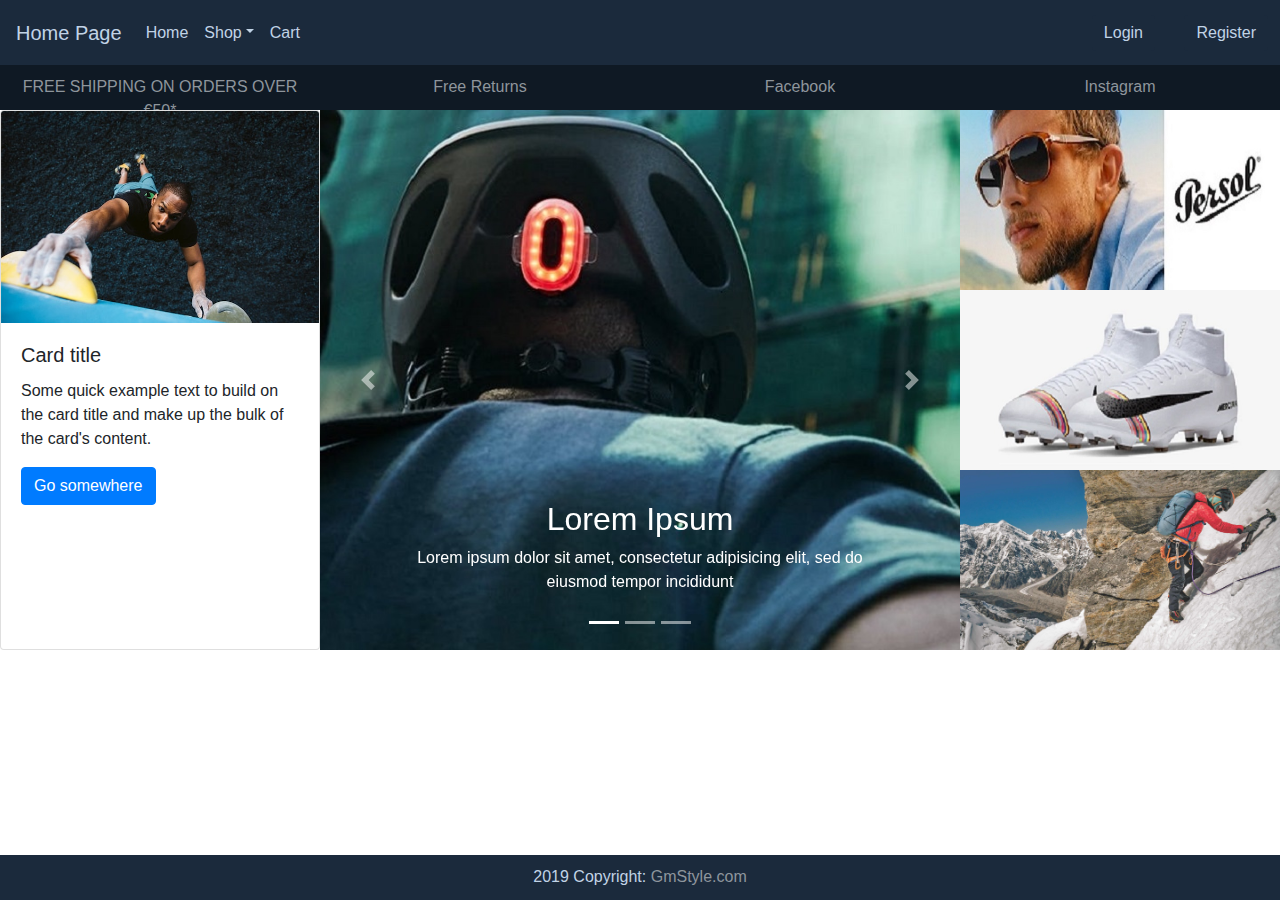
==== commit 82e71f9b: "more css" ====
--- a/index.html
+++ b/index.html
@@ -4,471 +4,519 @@
   <style>
   #registerButton {position: absolute;}
   #logInButton {position: absolute;}
-
   </style>
   <!-- Required meta tags -->
   <meta charset="utf-8">
   <meta name="viewport" content="width=device-width, initial-scale=1, shrink-to-fit=no">
 
   <!-- Bootstrap CSS -->
+
   <link rel="stylesheet" href="https://stackpath.bootstrapcdn.com/bootstrap/4.3.1/css/bootstrap.min.css" integrity="sha384-ggOyR0iXCbMQv3Xipma34MD+dH/1fQ784/j6cY/iJTQUOhcWr7x9JvoRxT2MZw1T" crossorigin="anonymous">
+
   <!--Font Awesome link-->
   <link rel="stylesheet" href="https://use.fontawesome.com/releases/v5.8.1/css/all.css" integrity="sha384-50oBUHEmvpQ+1lW4y57PTFmhCaXp0ML5d60M1M7uH2+nqUivzIebhndOJK28anvf" crossorigin="anonymous">
+
+  <!--link to stylesheet css-->
+  <link rel="stylesheet" type="text/css" href="style.css" />
+
   <title>Home Page</title>
 
 </head>
 <body>
   <!-- Nav Bar  -->
-  <nav class="navbar navbar-expand-lg navbar-dark bg-dark">
+  <nav class="navbar navbar-expand-lg nav-custom">
     <a class="navbar-brand" href="#">Home Page</a>
     <button class="navbar-toggler" type="button" data-toggle="collapse" data-target="#navbarSupportedContent" aria-controls="navbarSupportedContent" aria-expanded="false" aria-label="Toggle navigation">
       <span class="navbar-toggler-icon"></span>
     </button>
     <!-- Nav Bar Collapse menu -->
-    <div class="collapse navbar-collapse" id="navbarSupportedContent">
+    <div class="collapse navbar-collapse " id="navbarSupportedContent">
       <ul class="navbar-nav mr-auto">
         <li class="nav-item active">
-          <a class="nav-link" href="#">Home <span class="sr-only">(current)</span></a>
+          <a class="nav-link" href="index.html">Home <span class="sr-only">(current)</span></a>
         </li>
         <!-- Nav Bar  dropdown Menu for products -->
         <li class="nav-item dropdown">
           <a class="nav-link dropdown-toggle" href="#" id="navbarDropdown" role="button" data-toggle="dropdown" aria-haspopup="true" aria-expanded="false">
             Shop</a>
-          <div class="dropdown-menu" aria-labelledby="navbarDropdown">
-            <a class="dropdown-item" href="#">Clothing</a>
-            <a class="dropdown-item" href="#">Sports</a>
-            <a class="dropdown-item" href="#">Accessories</a>
-          </div>
-        </li>
-        <!--Navbar link to Cart -->
-        <li class="nav-item">
-          <a class="nav-link" href="cart.html"><i class="fas fa-shopping-basket"></i>   Cart</a>
-        </li>
-      </ul>
-
-	  <div>
-		  <!--Login button -->
-		  <button id="logInButton"type="button my-4 my-lg-0" class="btn btn-primary" data-toggle = "modal" data-target = "#loginModal"><i class="fas fa-unlock"></i>    Login</button>
-		  <!--Register button -->
-		  <button id="registerButton"type="button my-4 my-lg-0" class="btn btn-primary " data-toggle = "modal" data-target = "#registerModal"><i class="fas fa-unlock"></i>    Register</button>
-		  <!-- Profile Button-->
-		  <button id="profile"type="button my-4 my-lg-0" class="btn btn-primary " data-toggle = "modal" data-target = "#profileEditModal"><i class="fas fa-unlock"></i>    Profile</button>
-		  <!-- Log Out Button-->
-		  <button id="logOut"type="button my-4 my-lg-0" class="btn btn-primary"><i class="fas fa-unlock"></i>    LogOut</button>
-	  </div>
-
-      <!-- Modal for login button-->
-      <div class="modal fade" id="loginModal" tabindex="-1" role="dialog" aria-labelledby="loginModalLabel" aria-hidden="true">
-        <div class="modal-dialog" role="document">
-          <div class="modal-content">
-            <div class="modal-header">
-              <h5 class="modal-title" id="loginModalLabel"><b>Login</b></h5>
-              <button type="button" class="close" data-dismiss="modal" aria-label="Close">
-                <span aria-hidden="true">&times;</span>
-              </button>
-            </div>
-            <div class="modal-body">
-              <center>
-                <!-- Login Form  -->
-                <!-- Needs Work  -->
-				 <div class="form-group row">
-					<label for="email_address" class="col-md-4 col-form-label text-md-right">E-Mail Address</label>
-					<div class="col-md-6">
-						<input type="text" id="inputEmail" class="form-control" name="email-address" required autofocus>
-					</div>
-				</div>
-
-				<div class="form-group row">
-					<label for="password" class="col-md-4 col-form-label text-md-right">Password</label>
-					<div class="col-md-6">
-						<input type="password" id="inputPassword" class="form-control" name="password" required>
-					</div>
-				</div>
-            <div class="modal-footer">
-                <!-- Button or input for login -->
-               <input type="submit" value="Register">
-              <button type="submit" id="checker" class="btn btn-primary">Login</button>
-            </div>
-          </div>
+            <div class="dropdown-menu" aria-labelledby="navbarDropdown">
+              <a class="dropdown-item" href="clothing.html">Clothing</a>
+              <a class="dropdown-item" href="sports.html">Sports</a>
+              <a class="dropdown-item" href="accessories.html">Accessories</a>
+            </div>
+          </li>
+          <!--Navbar link to Cart -->
+          <li class="nav-item">
+            <a class="nav-link" href="cart.html"><i class="fas fa-shopping-basket"></i>   Cart</a>
+          </li>
+        </ul>
+
+        <div>
+          <!--Login button -->
+          <button id="logInButton"type="button my-4 my-lg-0" class="btn btn-primary custom-btn" data-toggle = "modal" data-target = "#loginModal"><i class="fas fa-unlock"></i>    Login</button>
+          <!--Register button -->
+          <button id="registerButton"type="button my-4 my-lg-0" class="btn btn-primary custom-btn" data-toggle = "modal" data-target = "#registerModal"><i class="fas fa-unlock"></i>    Register</button>
+          <!-- Profile Button-->
+          <button id="profile"type="button my-4 my-lg-0" class="btn btn-primary custom-btn " data-toggle = "modal" data-target = "#profileEditModal"><i class="fas fa-unlock"></i>    Profile</button>
+          <!-- Log Out Button-->
+          <button id="logOut"type="button my-4 my-lg-0" class="btn btn-primary custom-btn"><i class="fas fa-unlock"></i>    LogOut</button>
         </div>
-      </div>
-    </div>
-	 <!-- Modal for register button-->
-      <div class="modal fade" id="registerModal" tabindex="-1" role="dialog" aria-labelledby="registerModalLabel" aria-hidden="true">
-        <div class="modal-dialog" role="document">
-          <div class="modal-content">
-            <div class="modal-header">
-              <h5 class="modal-title" id="loginModalLabel"><b>Welcome to Register menu.</b></h5>
-              <button type="button" class="close" data-dismiss="modal" aria-label="Close">
-                <span aria-hidden="true">&times;</span>
-              </button>
-            </div>
-            <div class="modal-body">
-              <div class="container">
-        <div class="row centered-form">
-
-        	<div class="panel panel-default">
-        		<div class="panel-heading">
-			    		<h3 class="panel-title">Please fill up all of the fields</h3>
-			 			</div>
-			 			<div class="panel-body">
-			    		<form role="form">
-			    			<div class="row">
-			    				<div class="col-xs-6 col-sm-6 col-md-6">
-			    					<div class="form-group">
-			                <input type="text" name="first_name" id="first_name" class="form-control input-sm" placeholder="First Name">
-			    					</div>
-			    				</div>
-			    				<div class="col-xs-6 col-sm-6 col-md-6">
-			    					<div class="form-group">
-			    						<input type="text" name="last_name" id="last_name" class="form-control input-sm" placeholder="Last Name">
-			    					</div>
-			    				</div>
-			    			</div>
-
-			    			<div class="form-group">
-			    				<input type="email" name="email" id="email" class="form-control input-sm" placeholder="Email Address">
-			    			</div>
-
-			    			<div class="row">
-			    				<div class="col-xs-6 col-sm-6 col-md-6">
-			    					<div class="form-group">
-			    						<input type="password" name="password" id="password" class="form-control input-sm" placeholder="Password">
-			    					</div>
-			    				</div>
-			    				<div class="col-xs-6 col-sm-6 col-md-6">
-			    					<div class="form-group">
-			    						<input type="password" name="password_confirmation" id="password_confirmation" class="form-control input-sm" placeholder="Confirm Password">
-			    					</div>
-			    				</div>
-			    			</div>
-
-			    			<input type="submit" value="Register" id ="addder" class="btn btn-info btn-block">
-
-			    		</form>
-			    	</div>
-	    		</div>
-
-    	</div>
-    </div>
+
+        <!-- Modal for login button-->
+        <div class="modal fade" id="loginModal" tabindex="-1" role="dialog" aria-labelledby="loginModalLabel" aria-hidden="true">
+          <div class="modal-dialog" role="document">
+            <div class="modal-content">
+              <div class="modal-header">
+                <h5 class="modal-title" id="loginModalLabel"><b>Login</b></h5>
+                <button type="button" class="close" data-dismiss="modal" aria-label="Close">
+                  <span aria-hidden="true">&times;</span>
+                </button>
+              </div>
+              <div class="modal-body">
+                <center>
+                  <!-- Login Form  -->
+                  <div class="form-group row">
+                    <label for="email_address" class="col-md-4 col-form-label text-md-right">E-Mail Address</label>
+                    <div class="col-md-6">
+                      <input type="text" id="inputEmail" class="form-control" name="email-address" required autofocus>
+                    </div>
+                  </div>
+
+                  <div class="form-group row">
+                    <label for="password" class="col-md-4 col-form-label text-md-right">Password</label>
+                    <div class="col-md-6">
+                      <input type="password" id="inputPassword" class="form-control" name="password" required>
+                    </div>
+                  </div>
+                  <div class="modal-footer">
+                    <!-- Button or input for login -->
+                    <input type="submit" value="Register">
+                    <button type="submit" id="checker" class="btn btn-primary">Login</button>
+                  </div>
+                </div>
+              </div>
+            </div>
+          </div>
+          <!-- Modal for register button-->
+          <div class="modal fade" id="registerModal" tabindex="-1" role="dialog" aria-labelledby="registerModalLabel" aria-hidden="true">
+            <div class="modal-dialog" role="document">
+              <div class="modal-content">
+                <div class="modal-header">
+                  <h5 class="modal-title" id="loginModalLabel"><b>Welcome to Register menu.</b></h5>
+                  <button type="button" class="close" data-dismiss="modal" aria-label="Close">
+                    <span aria-hidden="true">&times;</span>
+                  </button>
+                </div>
+                <div class="modal-body">
+                  <div class="container">
+                    <div class="row centered-form">
+
+                      <div class="panel panel-default">
+                        <div class="panel-heading">
+                          <h3 class="panel-title">Please fill up all of the fields</h3>
+                        </div>
+                        <div class="panel-body">
+                          <form role="form">
+                            <div class="row">
+                              <div class="col-xs-6 col-sm-6 col-md-6">
+                                <div class="form-group">
+                                  <input type="text" name="first_name" id="first_name" class="form-control input-sm" placeholder="First Name">
+                                </div>
+                              </div>
+                              <div class="col-xs-6 col-sm-6 col-md-6">
+                                <div class="form-group">
+                                  <input type="text" name="last_name" id="last_name" class="form-control input-sm" placeholder="Last Name">
+                                </div>
+                              </div>
+                            </div>
+
+                            <div class="form-group">
+                              <input type="email" name="email" id="email" class="form-control input-sm" placeholder="Email Address">
+                            </div>
+
+                            <div class="row">
+                              <div class="col-xs-6 col-sm-6 col-md-6">
+                                <div class="form-group">
+                                  <input type="password" name="password" id="password" class="form-control input-sm" placeholder="Password">
+                                </div>
+                              </div>
+                              <div class="col-xs-6 col-sm-6 col-md-6">
+                                <div class="form-group">
+                                  <input type="password" name="password_confirmation" id="password_confirmation" class="form-control input-sm" placeholder="Confirm Password">
+                                </div>
+                              </div>
+                            </div>
+
+                            <input type="submit" value="Register" id ="addder" class="btn btn-info btn-block">
+
+                          </form>
+                        </div>
+                      </div>
+
+                    </div>
+                  </div>
+                </div>
+              </div>
+            </div>
+          </div>
+          <!-- Modal for Profile button-->
+          <div class="modal fade" id="profileEditModal" tabindex="-1" role="dialog" aria-labelledby="profileEditModalLabel" aria-hidden="true">
+            <div class="modal-dialog" role="document">
+              <div class="modal-content">
+                <div class="modal-header">
+                  <h5 class="modal-title" id="loginModalLabel"><b>Welcome to Profile menu.</b></h5>
+                  <button type="button" class="close" data-dismiss="modal" aria-label="Close">
+                    <span aria-hidden="true">&times;</span>
+                  </button>
+                </div>
+                <div class="modal-body">
+                  <div class="container">
+                    <div class="row centered-form">
+
+                      <div class="panel panel-default">
+                        <div class="panel-heading">
+                          <h3 class="panel-title">You can change all the field by filling it up and clicking the button edit</h3>
+                        </div>
+                        <div class="panel-body">
+                          <form role="form">
+                            <div class="row">
+                              <div class="col-xs-6 col-sm-6 col-md-6">
+                                <div class="form-group">
+                                  <input type="text" name="first_name" id="firstName" class="form-control input-sm" placeholder="First Name">
+                                </div>
+                              </div>
+                              <div class="col-xs-6 col-sm-6 col-md-6">
+                                <div class="form-group">
+                                  <input type="text" name="last_name" id="lastName" class="form-control input-sm" placeholder="Last Name">
+                                </div>
+                              </div>
+                            </div>
+
+                            <div class="form-group">
+                              <input type="email" name="email" id="userEmail" class="form-control input-sm" placeholder="Email Address">
+                            </div>
+
+                            <div class="row">
+                              <div class="col-xs-6 col-sm-6 col-md-6">
+                                <div class="form-group">
+                                  <input type="password" name="password" id="userPassword" class="form-control input-sm" placeholder="Password">
+                                </div>
+                              </div>
+                              <div class="col-xs-6 col-sm-6 col-md-6">
+                                <div class="form-group">
+                                  <input type="password" name="password_confirmation" id="newPassword" class="form-control input-sm" placeholder="New Password">
+                                </div>
+                              </div>
+                            </div>
+
+                            <input type="submit" value="Edit" id ="editer" class="btn btn-info btn-block">
+
+                          </form>
+                        </div>
+                      </div>
+
+                    </div>
+                  </div>
+                </div>
+              </div>
+            </div>
+          </div>
+        </nav>
+        <!-- End of Bootstrap Nav Bar  -->
+        <!-- Linkbar and information  -->
+        <div class="containerLinkBar">
+          <!--   -->
+          <div class="row justify-content-md-left">
+            <div class="col linkbar">
+              <a href ="https://dpd.ie/" class = "link-linkbar" >FREE SHIPPING ON ORDERS OVER €50*</a>
+            </div>
+            <div class="col linkbar">
+              <a href ="https://dpd.ie/" class = "link-linkbar" >Free Returns</a>
+            </div>
+            <div class="col linkbar">
+              <a href ="https://www.facebook.com/" class = "link-linkbar" >Facebook</a>
+            </div>
+            <div class="col linkbar">
+              <a href ="https://www.instagram.com/" class = "link-linkbar" >Instagram</a>
+            </div>
           </div>
         </div>
-      </div>
-    </div>
-	<!-- Modal for register button-->
-      <div class="modal fade" id="profileEditModal" tabindex="-1" role="dialog" aria-labelledby="profileEditModalLabel" aria-hidden="true">
-        <div class="modal-dialog" role="document">
-          <div class="modal-content">
-            <div class="modal-header">
-              <h5 class="modal-title" id="loginModalLabel"><b>Welcome to Profile menu.</b></h5>
-              <button type="button" class="close" data-dismiss="modal" aria-label="Close">
-                <span aria-hidden="true">&times;</span>
-              </button>
-            </div>
-            <div class="modal-body">
-              <div class="container">
-        <div class="row centered-form">
-
-        	<div class="panel panel-default">
-        		<div class="panel-heading">
-			    		<h3 class="panel-title">You can change all the field by filling it up and clicking the button edit</h3>
-			 			</div>
-			 			<div class="panel-body">
-			    		<form role="form">
-			    			<div class="row">
-			    				<div class="col-xs-6 col-sm-6 col-md-6">
-			    					<div class="form-group">
-			                <input type="text" name="first_name" id="firstName" class="form-control input-sm" placeholder="First Name">
-			    					</div>
-			    				</div>
-			    				<div class="col-xs-6 col-sm-6 col-md-6">
-			    					<div class="form-group">
-			    						<input type="text" name="last_name" id="lastName" class="form-control input-sm" placeholder="Last Name">
-			    					</div>
-			    				</div>
-			    			</div>
-
-			    			<div class="form-group">
-			    				<input type="email" name="email" id="userEmail" class="form-control input-sm" placeholder="Email Address">
-			    			</div>
-
-			    			<div class="row">
-			    				<div class="col-xs-6 col-sm-6 col-md-6">
-			    					<div class="form-group">
-			    						<input type="password" name="password" id="userPassword" class="form-control input-sm" placeholder="Password">
-			    					</div>
-			    				</div>
-			    				<div class="col-xs-6 col-sm-6 col-md-6">
-			    					<div class="form-group">
-			    						<input type="password" name="password_confirmation" id="newPassword" class="form-control input-sm" placeholder="New Password">
-			    					</div>
-			    				</div>
-			    			</div>
-
-			    			<input type="submit" value="Edit" id ="editer" class="btn btn-info btn-block">
-
-			    		</form>
-			    	</div>
-	    		</div>
-
-    	</div>
-    </div>
-          </div>
+        <!-- End of linkbar  -->
+        <!-- Container for carousel and images and sidebars  -->
+        <div class="row no-gutters">
+          <div class="col-lg-3 col-xl-3 col-sm-12 col-xs-12 mx-auto">
+            <div class="card">
+              <img src="climb.jpg" class="card-img-top img-fluid" alt="..." >
+              <div class="card-body">
+                <h5 class="card-title">Card title</h5>
+                <p class="card-text">Some quick example text to build on the card title and make up the bulk of the card's content.</p>
+                <a href="#" class="btn btn-primary">Go somewhere</a>
+              </div>
+            </div>
+          </div>
+          <!-- Carousel Bootstrap  -->
+          <div class="bd-example col-lg-6 col-xl-6 col-sm-12 col-xs-12 mx-auto" >
+            <div id="carouselExampleCaptions" class="carousel slide" data-ride="carousel">
+              <ol class="carousel-indicators">
+                <li data-target="#carouselExampleCaptions" data-slide-to="0" class="active"></li>
+                <li data-target="#carouselExampleCaptions" data-slide-to="1"></li>
+                <li data-target="#carouselExampleCaptions" data-slide-to="2"></li>
+              </ol>
+              <div class="carousel-inner">
+                <div class="carousel-item active ">
+                  <img src="bike.jpg" class="d-block w-100" alt="bike helmet image">
+                  <div class="carousel-caption d-none d-md-block">
+                    <h2>Lorem Ipsum</h2>
+                    <p>Lorem ipsum dolor sit amet, consectetur adipisicing elit, sed do eiusmod tempor incididunt</p>
+                  </div>
+                </div>
+                <div class="carousel-item">
+                  <img src="clothing.jpg" class="d-block w-100" alt="clothing image">
+                  <div class="carousel-caption d-none d-md-block">
+                    <h2>Lorem Ipsum Second</h2>
+                    <p>Lorem ipsum dolor sit amet, consectetur adipisicing elit, sed do eiusmod tempor incididunt</p>
+                  </div>
+                </div>
+                <div class="carousel-item">
+                  <img src="Accessories.jpg" class="d-block w-100" alt="accesories image">
+                  <div class="carousel-caption d-none d-md-block">
+                    <h2 style = "color:black">Lorem Ipsum Third</h2>
+                    <p  style = "color:black">Lorem ipsum dolor sit amet, consectetur adipisicing elit, sed do eiusmod tempor incididunt</p>
+                  </div>
+                </div>
+              </div>
+              <a class="carousel-control-prev" href="#carouselExampleCaptions" role="button" data-slide="prev">
+                <span class="carousel-control-prev-icon" aria-hidden="true"></span>
+                <span class="sr-only">Previous</span>
+              </a>
+              <a class="carousel-control-next" href="#carouselExampleCaptions" role="button" data-slide="next">
+                <span class="carousel-control-next-icon" aria-hidden="true"></span>
+                <span class="sr-only">Next</span>
+              </a>
+            </div>
+          </div>
+          <!-- Bootstrap Carousel End -->
+          <!-- Image links stacked on right-->
+          <div class="image col-lg-3">
+            <a href="accessories.html"><img class="image img-responsive"  src="persol.jpg" style=""></a>
+            <a href="sport.html"><img class="image img-responsive"  src="football.jpg" style=""></a>
+            <a href="clothing.html"><img class="image img-responsive"  src="sportClimb.jpg" style=""></a>
+          </div>
+          <!--End of Image links-->
+          <!-- Footer -->
+          <footer class="footer">
+            <!-- Copyright -->
+            <div class="footer-copyright">2019 Copyright:
+              <a href="https://www.gmit.ie/" class = "footer-link"> GmStyle.com</a>
+            </div>
+            <!-- Copyright -->
+
+          </footer>
+          <!-- Footer -->
         </div>
-      </div>
-    </div>
-  </nav>
-  <!-- End of Bootstrap Nav Bar  -->
-  <!-- End of Bootstrap Nav Bar  -->
-    <!-- Container for carousel and images and sidebars  -->
-  <div class="container">
-  <div class="row">
-    <div class="col">
-      1 of 2
-    </div>
-    <div class="col">
-      2 of 2
-    </div>
-  </div>
-  <div class="row">
-    <div class="col">
-      1 of 3
-    </div>
-
-      <!-- Carousel Bootstrap  -->
-      <div class="bd-example col-lg-8 col-xl-8 col-sm-12 col-xs-12 mx-auto" >
-
-        <div id="carouselExampleCaptions" class="carousel slide" data-ride="carousel">
-          <ol class="carousel-indicators">
-            <li data-target="#carouselExampleCaptions" data-slide-to="0" class="active"></li>
-            <li data-target="#carouselExampleCaptions" data-slide-to="1"></li>
-            <li data-target="#carouselExampleCaptions" data-slide-to="2"></li>
-          </ol>
-          <div class="carousel-inner">
-            <div class="carousel-item active">
-              <img src="bike.jpg" class="d-block w-100" alt="...">
-              <div class="carousel-caption d-none d-md-block">
-                <h2>Lorem Ipsum</h2>
-                <p>Lorem ipsum dolor sit amet, consectetur adipisicing elit, sed do eiusmod tempor incididunt</p>
-              </div>
-            </div>
-            <div class="carousel-item">
-              <img src="clothing.jpg" class="d-block w-100" alt="">
-              <div class="carousel-caption d-none d-md-block">
-                <h2>Lorem Ipsum Second</h2>
-                  <p>Lorem ipsum dolor sit amet, consectetur adipisicing elit, sed do eiusmod tempor incididunt</p>
-              </div>
-            </div>
-            <div class="carousel-item">
-              <img src="Accessories.jpg" class="d-block w-100" alt="...">
-              <div class="carousel-caption d-none d-md-block">
-                <h2>Lorem Ipsum Third</h2>
-                <p>Lorem ipsum dolor sit amet, consectetur adipisicing elit, sed do eiusmod tempor incididunt</p>
-              </div>
-            </div>
-          </div>
-          <a class="carousel-control-prev" href="#carouselExampleCaptions" role="button" data-slide="prev">
-            <span class="carousel-control-prev-icon" aria-hidden="true"></span>
-            <span class="sr-only">Previous</span>
-          </a>
-          <a class="carousel-control-next" href="#carouselExampleCaptions" role="button" data-slide="next">
-            <span class="carousel-control-next-icon" aria-hidden="true"></span>
-            <span class="sr-only">Next</span>
-          </a>
-        </div>
-      </div>
-      <br><br>
-      <!-- Bootstrap Carousel End -->
-    <div class="col">
-      3 of 3
-    </div>
-  </div>
-</div>
-<!-- Cantainer For Carousel and Sidebars end-->
-
-
-  <!-- Optional JavaScript -->
-  <!-- jQuery first, then Popper.js, then Bootstrap JS -->
-  <script src="https://code.jquery.com/jquery-3.3.1.slim.min.js" integrity="sha384-q8i/X+965DzO0rT7abK41JStQIAqVgRVzpbzo5smXKp4YfRvH+8abtTE1Pi6jizo" crossorigin="anonymous"></script>
-  <script src="https://cdnjs.cloudflare.com/ajax/libs/popper.js/1.14.7/umd/popper.min.js" integrity="sha384-UO2eT0CpHqdSJQ6hJty5KVphtPhzWj9WO1clHTMGa3JDZwrnQq4sF86dIHNDz0W1" crossorigin="anonymous"></script>
-  <script src="https://stackpath.bootstrapcdn.com/bootstrap/4.3.1/js/bootstrap.min.js" integrity="sha384-JjSmVgyd0p3pXB1rRibZUAYoIIy6OrQ6VrjIEaFf/nJGzIxFDsf4x0xIM+B07jRM" crossorigin="anonymous"></script>
-</body>
-</html>
-<script>
-let permissionToStart = localStorage.getItem('logStarter');//checking variable for null
-permissionToStart = JSON.parse(permissionToStart);
-
-let permissionToStart2 = localStorage.getItem('regStarter');
-permissionToStart2 = JSON.parse(permissionToStart2);
-if(permissionToStart == null || permissionToStart2 == null){ //if its null will put the checkstarter to false
-	let start = {checkStarter: false} //when registred setting logginchecker to false into local storage
-	localStorage.setItem("starter", JSON.stringify(start));
-}
-else{ // will put the checkstarter to true
-	let start = {checkStarter: true} //when registred setting logginchecker to false into local storage
-	localStorage.setItem("starter", JSON.stringify(start));
-}
-let getStarter = localStorage.getItem('starter'); // getting information from the local storage
-getStarter = JSON.parse(getStarter);
-
-<!-- Register array creation and button for event listener -->
-let account = [];
-const registerButton = document.getElementById("addder");
-
-<!-- Loggin details validation button for event listner and function for to check if the details match the database-->
-const button = document.getElementById("checker");
-let itemName = localStorage.getItem('account');
-itemName = JSON.parse(itemName);
-document.getElementById("logInButton").style.right = "125px";//moving div element to the right
-document.getElementById("registerButton").style.right = "12px"; //moving the div element to the left
-let hideLoginButton = "none";
-hideLoginButton = document.getElementById('logInButton'); // link the hideLoginButton to logInButton id
-let hideRegisterButton = "none";
-hideRegisterButton = document.getElementById('registerButton'); // link the hideRegisterButton to hideRegisterButton id
-let profileButton = "none";
-profileButton = document.getElementById('profile'); // link the profileButton to profileButton id
-let userLogOutButton = "none";
-userLogOutButton = document.getElementById('logOut'); // link the userLogOutButton to userLogOutButton id
-userLogOutButton.style.visibility = 'hidden'; //hiding the button
-profileButton.style.visibility = 'hidden';
-if(getStarter.checkStarter == true){
-	let check = JSON.parse(localStorage.checkLoggin);//cloning the data for checkloggin from the local storage
-	let getPosition = localStorage.getItem('counter');
-	getPosition = JSON.parse(getPosition);
-	let getcounter = getPosition.possition;
-
-if(check.logginChecker == true ){ //checking if its true it will hide the loggin button
-	hideLoginButton.style.visibility = 'hidden';
-	hideRegisterButton.style.visibility = 'hidden';
-	profileButton.style.visibility = 'visible';
-	userLogOutButton.style.visibility = 'visible';
-	document.getElementById("firstName").value = itemName[getcounter].fName;
-	document.getElementById("lastName").value = itemName[getcounter].lName;
-	document.getElementById("userEmail").value = itemName[getcounter].email;
-	document.getElementById("userPassword").value = itemName[getcounter].password;
-}
-else{//if its not true it will leave it visible
-	hideLoginButton.style.visibility = 'visible';
-	hideRegisterButton.style.visibility = 'visible';
-	profileButton.style.visibility = 'hidden';
-	userLogOutButton.style.visibility = 'hidden';
-}
-
-}
-button.addEventListener("click", function() { //event listener when its clicked to activate the function
-	let loggin = {logginChecker: false}
-	localStorage.checkLoggin = JSON.stringify(loggin);
-    let email = document.getElementById('inputEmail').value;
-    let password = document.getElementById('inputPassword').value;
-	let found = false;
-    let entriesJSON = localStorage.getItem('account');// copy the data from local storage that was stored in account
-    if (!entriesJSON) { //if there is no data output and error
-        alert("Nothing stored!");
-        return;
-    }
-    let allEntries = JSON.parse(entriesJSON);
-    for (let i = 0; i < allEntries.length; i++) {// loop to validate username and password from the account table
-        let entry = allEntries[i];
-        let storedUserName = entry.email;
-        let storedPassWord = entry.password;
-        let storedEmailAddress = entry.email;
-		if (email == storedUserName && password == storedPassWord) { //checking if the username that was typed match the information stored in the account
-			let counter = {possition: i}
-			localStorage.counter = JSON.stringify(counter);
+
+        <!-- Cantainer For Carousel and Sidebars end-->
+
+
+        <!-- Optional JavaScript -->
+        <!-- jQuery first, then Popper.js, then Bootstrap JS -->
+        <script src="https://code.jquery.com/jquery-3.3.1.slim.min.js" integrity="sha384-q8i/X+965DzO0rT7abK41JStQIAqVgRVzpbzo5smXKp4YfRvH+8abtTE1Pi6jizo" crossorigin="anonymous"></script>
+        <script src="https://cdnjs.cloudflare.com/ajax/libs/popper.js/1.14.7/umd/popper.min.js" integrity="sha384-UO2eT0CpHqdSJQ6hJty5KVphtPhzWj9WO1clHTMGa3JDZwrnQq4sF86dIHNDz0W1" crossorigin="anonymous"></script>
+        <script src="https://stackpath.bootstrapcdn.com/bootstrap/4.3.1/js/bootstrap.min.js" integrity="sha384-JjSmVgyd0p3pXB1rRibZUAYoIIy6OrQ6VrjIEaFf/nJGzIxFDsf4x0xIM+B07jRM" crossorigin="anonymous"></script>
+      </body>
+      </html>
+      <script>
+      let permissionToResetItem = localStorage.getItem('itemReset');//checking variable for null
+      permissionToResetItem = JSON.parse(permissionToResetItem);
+      let value = false;
+      if(permissionToResetItem == undefined){
+        localStorage.setItem('item1', value); // set the item1
+        localStorage.setItem('item2', value); // set the item2
+        localStorage.setItem('item3', value); // set the item3
+        localStorage.setItem('item4', value); // set the item4
+        localStorage.setItem('item5', value); // set the item5
+        localStorage.setItem('item6', value); // set the item6
+        localStorage.setItem('item7', value); // set the item7
+        localStorage.setItem('item8', value); // set the item8
+        localStorage.setItem('item9', value); // set the item9
+        localStorage.setItem('item9', value); // set the item9
+        localStorage.setItem('itemReset', value); // set the item9
+      }
+
+      let permissionToStart = localStorage.getItem('logStarter');//checking variable for null
+      permissionToStart = JSON.parse(permissionToStart);
+
+      let permissionToStart2 = localStorage.getItem('regStarter');
+      permissionToStart2 = JSON.parse(permissionToStart2);
+      if(permissionToStart == null || permissionToStart2 == null){ //if its null will put the checkstarter to false
+        let start = {checkStarter: false} //when registred setting logginchecker to false into local storage
+        localStorage.setItem("starter", JSON.stringify(start));
+      }
+      else{ // will put the checkstarter to true
+        let start = {checkStarter: true} //when registred setting logginchecker to false into local storage
+        localStorage.setItem("starter", JSON.stringify(start));
+      }
+      let getStarter = localStorage.getItem('starter'); // getting information from the local storage
+      getStarter = JSON.parse(getStarter);
+
+      <!-- Register array creation and button for event listener -->
+      let account = [];
+      const registerButton = document.getElementById("addder");
+
+      <!-- Loggin details validation button for event listner and function for to check if the details match the database-->
+      const button = document.getElementById("checker");
+      let itemName = localStorage.getItem('account');
+      itemName = JSON.parse(itemName);
+      document.getElementById("logInButton").style.right = "125px";//moving div element to the right
+      document.getElementById("registerButton").style.right = "12px"; //moving the div element to the left
+      let hideLoginButton = "none";
+      hideLoginButton = document.getElementById('logInButton'); // link the hideLoginButton to logInButton id
+      let hideRegisterButton = "none";
+      hideRegisterButton = document.getElementById('registerButton'); // link the hideRegisterButton to hideRegisterButton id
+      let profileButton = "none";
+      profileButton = document.getElementById('profile'); // link the profileButton to profileButton id
+      let userLogOutButton = "none";
+      userLogOutButton = document.getElementById('logOut'); // link the userLogOutButton to userLogOutButton id
+      userLogOutButton.style.visibility = 'hidden'; //hiding the button
+      profileButton.style.visibility = 'hidden';
+      if(getStarter.checkStarter == true){
+        let check = JSON.parse(localStorage.checkLoggin);//cloning the data for checkloggin from the local storage
+        let getPosition = localStorage.getItem('counter');
+        getPosition = JSON.parse(getPosition);
+        let getcounter = getPosition.possition;
+
+        if(check.logginChecker == true ){ //checking if its true it will hide the loggin button
+          hideLoginButton.style.visibility = 'hidden';
+          hideRegisterButton.style.visibility = 'hidden';
+          profileButton.style.visibility = 'visible';
+          userLogOutButton.style.visibility = 'visible';
+          document.getElementById("firstName").value = itemName[getcounter].fName;
+          document.getElementById("lastName").value = itemName[getcounter].lName;
+          document.getElementById("userEmail").value = itemName[getcounter].email;
+          document.getElementById("userPassword").value = itemName[getcounter].password;
+        }
+        else{//if its not true it will leave it visible
+          hideLoginButton.style.visibility = 'visible';
+          hideRegisterButton.style.visibility = 'visible';
+          profileButton.style.visibility = 'hidden';
+          userLogOutButton.style.visibility = 'hidden';
+        }
+
+      }
+      button.addEventListener("click", function() { //event listener when its clicked to activate the function
+        let loggin = {logginChecker: false}
+        localStorage.checkLoggin = JSON.stringify(loggin);
+        let email = document.getElementById('inputEmail').value;
+        let password = document.getElementById('inputPassword').value;
+        let found = false;
+        let entriesJSON = localStorage.getItem('account');// copy the data from local storage that was stored in account
+        if (!entriesJSON) { //if there is no data output and error
+          alert("Nothing stored!");
+          return;
+        }
+        let allEntries = JSON.parse(entriesJSON);
+        for (let i = 0; i < allEntries.length; i++) {// loop to validate username and password from the account table
+          let entry = allEntries[i];
+          let storedUserName = entry.email;
+          let storedPassWord = entry.password;
+          let storedEmailAddress = entry.email;
+          if (email == storedUserName && password == storedPassWord) { //checking if the username that was typed match the information stored in the account
+            let counter = {possition: i}
+            localStorage.counter = JSON.stringify(counter);
             alert("Successfully logged in!");
-			let loggin = {logginChecker: true} // rewrite the logginChekcer to true
-			localStorage.checkLoggin = JSON.stringify(loggin);
-			found = true;
-			hideLoginButton.style.visibility = 'hidden';
-			window.location.reload()
-			let start = {checkStarter: true} //when registred setting logginchecker to false into local storage
-			localStorage.setItem("logStarter", JSON.stringify(start));
+            let loggin = {logginChecker: true} // rewrite the logginChekcer to true
+            localStorage.checkLoggin = JSON.stringify(loggin);
+            found = true;
+            hideLoginButton.style.visibility = 'hidden';
+            window.location.reload()
+            let start = {checkStarter: true} //when registred setting logginchecker to false into local storage
+            localStorage.setItem("logStarter", JSON.stringify(start));
             return;
+          }
+          else {
+            found = false; // if its not a match it will set the boolean to false so we can output it as an error later
+          }
         }
-		else {
-			found = false; // if its not a match it will set the boolean to false so we can output it as an error later
-		}
-	}
-	if(found == false){// if the match wasn't succsessfull it will output and error to try again
-	alert('Invalid Username or Password! Please try again.');
-	}
-})
-
-
-registerButton.addEventListener("click", function() {
-
-
-	 // Parse any JSON previously stored in allEntries
-	let loggin = {logginChecker: false} //when registred setting logginchecker to false into local storage
-	localStorage.setItem("checkLoggin", JSON.stringify(loggin));
-	let start = {checkStarter: true} //when registred setting logginchecker to true into local storage
-	localStorage.setItem("regStarter", JSON.stringify(start));
-    let existingEntries = JSON.parse(localStorage.getItem("account")); //parsing the existingEntries from the account in local storage
-    if(existingEntries == null) existingEntries = []; // if its null it creating an object
-	let firstName = document.getElementById("first_name");//creating an variable to take information from the input box
-	let lastName = document.getElementById("last_name");
-	let userEmail = document.getElementById("email");
-	let userPassword = document.getElementById("password");
-    let entry = {
+        if(found == false){// if the match wasn't succsessfull it will output and error to try again
+        alert('Invalid Username or Password! Please try again.');
+      }
+    })
+
+
+    registerButton.addEventListener("click", function() {
+
+
+      // Parse any JSON previously stored in allEntries
+      let loggin = {logginChecker: false} //when registred setting logginchecker to false into local storage
+      localStorage.setItem("checkLoggin", JSON.stringify(loggin));
+      let start = {checkStarter: true} //when registred setting logginchecker to true into local storage
+      localStorage.setItem("regStarter", JSON.stringify(start));
+      let existingEntries = JSON.parse(localStorage.getItem("account")); //parsing the existingEntries from the account in local storage
+      if(existingEntries == null) existingEntries = []; // if its null it creating an object
+      let firstName = document.getElementById("first_name");//creating an variable to take information from the input box
+      let lastName = document.getElementById("last_name");
+      let userEmail = document.getElementById("email");
+      let userPassword = document.getElementById("password");
+      let entry = {
         fName: firstName.value,
-		lName: lastName.value,
-		email: userEmail.value,
-		password: userPassword.value
-    }; // storing the information into an aray
-	if (entry.fName === "" || entry.lName === ""  || entry.email === "" || entry.password === ""){// if the field are  empty alerting an error
-	alert("Please fill up all the missing fields")
-	}
-	else{ // otherwise
-    localStorage.setItem("account", JSON.stringify(entry)); // it will take the array and stringify it as an object array
-    existingEntries.push(entry); //     // Save allEntries back as an array of the object to local storage
-    localStorage.setItem("account", JSON.stringify(existingEntries));
-	alert("You have been successfully registred. You can Log in now. Thanks you!")
-	}
-
-})
-
-const logOutButton = document.getElementById("logOut");
-
-logOutButton.addEventListener("click", function() {//event listener with function to set the loginchecker to false and reload the page
-	 // Parse any JSON previously stored in allEntries
-	let loggin = {logginChecker: false} // rewrite the logginChekcer to false;
-	localStorage.checkLoggin = JSON.stringify(loggin);
-	location.reload();//reloading the page
-})
-
-const userEdit = document.getElementById("editer");
-
-userEdit.addEventListener("click", function() { //event listener when its clicked to activate the function
-    //let existingEntries = JSON.parse(localStorage.getItem("account")); //parsing the existingEntries from the account in local storage
-	let getPosition = localStorage.getItem('counter');
-	getPosition = JSON.parse(getPosition);
-
-	let getcounter = getPosition.possition;
-	let existingEntries = localStorage.getItem('account');
-		existingEntries = JSON.parse(existingEntries);
-    if(existingEntries == null) existingEntries = []; // if its null it creating an object
-	let firstName = document.getElementById("firstName");//creating an variable to take information from the input box
-	let lastName = document.getElementById("lastName");
-	let userEmail = document.getElementById("userEmail");
-	let userPassword = document.getElementById("newPassword");
-    let entry = {
+        lName: lastName.value,
+        email: userEmail.value,
+        password: userPassword.value
+      }; // storing the information into an aray
+      if (entry.fName === "" || entry.lName === ""  || entry.email === "" || entry.password === ""){// if the field are  empty alerting an error
+        alert("Please fill up all the missing fields")
+      }
+      else{ // otherwise
+        localStorage.setItem("account", JSON.stringify(entry)); // it will take the array and stringify it as an object array
+        existingEntries.push(entry); //     // Save allEntries back as an array of the object to local storage
+        localStorage.setItem("account", JSON.stringify(existingEntries));
+        alert("You have been successfully registred. You can Log in now. Thanks you!")
+      }
+
+    })
+
+    const logOutButton = document.getElementById("logOut");
+
+    logOutButton.addEventListener("click", function() {//event listener with function to set the loginchecker to false and reload the page
+      // Parse any JSON previously stored in allEntries
+      let loggin = {logginChecker: false} // rewrite the logginChekcer to false;
+      localStorage.checkLoggin = JSON.stringify(loggin);
+      location.reload();//reloading the page
+    })
+
+    const userEdit = document.getElementById("editer");
+
+    userEdit.addEventListener("click", function() { //event listener when its clicked to activate the function
+      //let existingEntries = JSON.parse(localStorage.getItem("account")); //parsing the existingEntries from the account in local storage
+      let getPosition = localStorage.getItem('counter');
+      getPosition = JSON.parse(getPosition);
+
+      let getcounter = getPosition.possition;
+      let existingEntries = localStorage.getItem('account');
+      existingEntries = JSON.parse(existingEntries);
+      if(existingEntries == null) existingEntries = []; // if its null it creating an object
+      let firstName = document.getElementById("firstName");//creating an variable to take information from the input box
+      let lastName = document.getElementById("lastName");
+      let userEmail = document.getElementById("userEmail");
+      let userPassword = document.getElementById("newPassword");
+      let entry = {
         fName: firstName.value,
-		lName: lastName.value,
-		email: userEmail.value,
-		password: userPassword.value
-    }; // storing the information into an aray
-	if (entry.fName === "" || entry.lName === ""  || entry.email === "" || entry.password === ""){// if the field are  empty alerting an error
-	alert("Please fill up all the missing fields")
-	}
-	else{ // otherwise
-   localStorage.setItem("account", JSON.stringify(entry)); // it will take the array and stringify it as an object array
-    existingEntries[getcounter].fName = firstName.value;
-	existingEntries[getcounter].lName = lastName.value;
-	existingEntries[getcounter].email = userEmail.value;
-	existingEntries[getcounter].password = userPassword.value;
-    localStorage.setItem("account", JSON.stringify(existingEntries));
-	alert("You have been successfully Changed them.")
-	}
-})
-
-</script>
+        lName: lastName.value,
+        email: userEmail.value,
+        password: userPassword.value
+      }; // storing the information into an aray
+      if (entry.fName === "" || entry.lName === ""  || entry.email === "" || entry.password === ""){// if the field are  empty alerting an error
+        alert("Please fill up all the missing fields")
+      }
+      else{ // otherwise
+        localStorage.setItem("account", JSON.stringify(entry)); // it will take the array and stringify it as an object array
+        existingEntries[getcounter].fName = firstName.value;
+        existingEntries[getcounter].lName = lastName.value;
+        existingEntries[getcounter].email = userEmail.value;
+        existingEntries[getcounter].password = userPassword.value;
+        localStorage.setItem("account", JSON.stringify(existingEntries));
+        alert("You have been successfully Changed them.")
+      }
+    })
+
+    </script>
--- a/style.css
+++ b/style.css
@@ -0,0 +1,64 @@
+body{
+background: white;  /*#DCE6F0;*/
+margin: 0px;}
+
+/*Nav Bar text colour dark blue*/
+.nav-custom{background-color: #1B2A3C;   height: 65px;}
+
+/*Login, profile, register, Logout button customise*/
+.btn-primary.custom-btn {
+	background-color: #1B2A3C;
+  color: #C1D3E6;
+	border: none;
+}
+/*Home page text colour light blue*/
+.navbar-brand{color: #C1D3E6;}
+/*Dropdown Navbar colour light blue*/
+.nav-link{color: #C1D3E6;}
+/*Dropdown text colour and fill*/
+.dropdown-menu{background-color: #26374B; }
+.dropdown-item{color:  #C1D3E6;}
+/*infobar height and color*/
+.col.linkbar{
+  height: 45px;
+  background-color: #0F1924;
+  text-align: center;
+  padding: 10px;
+}
+/*Links color and style*/
+a.link-linkbar{
+  text-decoration: none;
+  color: #8E959C;
+}
+a.link-linkbar:hover{ color: white;}
+/*max height for card right*/
+.row{padding: 0px; margin:0px;}
+.carousel-item{max-height: 600px;}
+/*max height for card right*/
+
+.card-btn{justify-content: center;}
+.card{height:540px;}
+.image{
+background: black;
+height: 180px;
+}
+img{
+ width: 100%;
+ height: 540px;
+}
+.footer {
+  position: fixed;
+  left: 0;
+  bottom: 0;
+	padding-top: 10px;
+  width: 100%;
+	height:45px;
+  background-color: #1B2A3C;
+  color: #C1D3E6;
+  text-align: center;
+}
+a.footer-link:hover{color: white;}
+a.footer-link{
+  text-decoration: none;
+  color: #8E959C;
+}
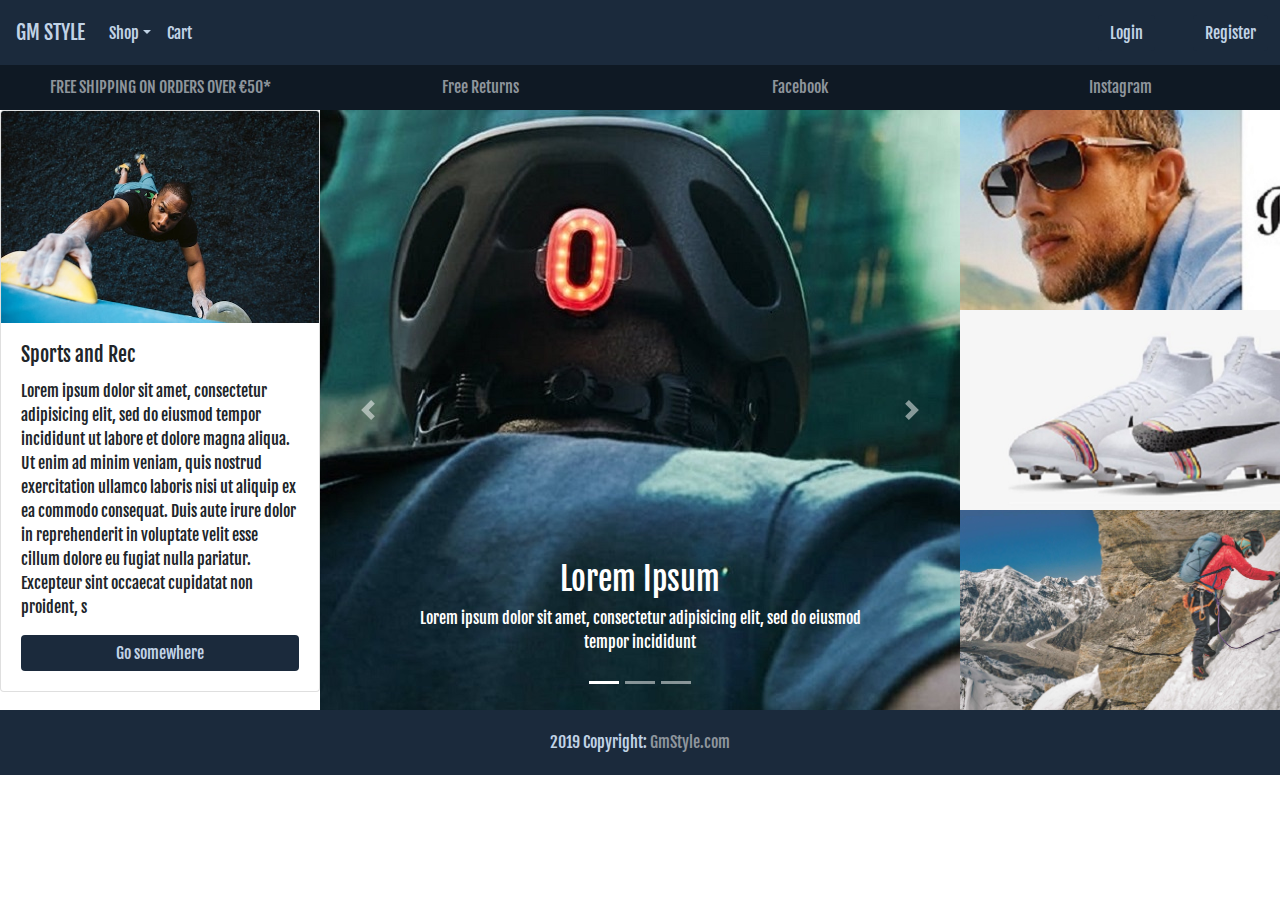
==== commit efd5ca15: "deletes and tidy up. David have you sorted the bags?" ====
--- a/index.html
+++ b/index.html
@@ -18,6 +18,8 @@
 
   <!--link to stylesheet css-->
   <link rel="stylesheet" type="text/css" href="style.css" />
+    <!--link to google fonts-->
+  <link href="https://fonts.googleapis.com/css?family=Fjalla+One" rel="stylesheet">
 
   <title>Home Page</title>
 
@@ -25,16 +27,13 @@
 <body>
   <!-- Nav Bar  -->
   <nav class="navbar navbar-expand-lg nav-custom">
-    <a class="navbar-brand" href="#">Home Page</a>
+    <a class="navbar-brand" href="index.html">GM STYLE</a>
     <button class="navbar-toggler" type="button" data-toggle="collapse" data-target="#navbarSupportedContent" aria-controls="navbarSupportedContent" aria-expanded="false" aria-label="Toggle navigation">
       <span class="navbar-toggler-icon"></span>
     </button>
     <!-- Nav Bar Collapse menu -->
     <div class="collapse navbar-collapse " id="navbarSupportedContent">
       <ul class="navbar-nav mr-auto">
-        <li class="nav-item active">
-          <a class="nav-link" href="index.html">Home <span class="sr-only">(current)</span></a>
-        </li>
         <!-- Nav Bar  dropdown Menu for products -->
         <li class="nav-item dropdown">
           <a class="nav-link dropdown-toggle" href="#" id="navbarDropdown" role="button" data-toggle="dropdown" aria-haspopup="true" aria-expanded="false">
@@ -43,6 +42,7 @@
               <a class="dropdown-item" href="clothing.html">Clothing</a>
               <a class="dropdown-item" href="sports.html">Sports</a>
               <a class="dropdown-item" href="accessories.html">Accessories</a>
+              <a class="dropdown-item" href="Bags.html">Bags</a>
             </div>
           </li>
           <!--Navbar link to Cart -->
@@ -245,12 +245,12 @@
         <!-- Container for carousel and images and sidebars  -->
         <div class="row no-gutters">
           <div class="col-lg-3 col-xl-3 col-sm-12 col-xs-12 mx-auto">
-            <div class="card">
+            <div class="card card-right">
               <img src="climb.jpg" class="card-img-top img-fluid" alt="..." >
               <div class="card-body">
-                <h5 class="card-title">Card title</h5>
-                <p class="card-text">Some quick example text to build on the card title and make up the bulk of the card's content.</p>
-                <a href="#" class="btn btn-primary">Go somewhere</a>
+                <h5 class="card-title">Sports and Rec</h5>
+                <p class="card-text">Lorem ipsum dolor sit amet, consectetur adipisicing elit, sed do eiusmod tempor incididunt ut labore et dolore magna aliqua. Ut enim ad minim veniam, quis nostrud exercitation ullamco laboris nisi ut aliquip ex ea commodo consequat. Duis aute irure dolor in reprehenderit in voluptate velit esse cillum dolore eu fugiat nulla pariatur. Excepteur sint occaecat cupidatat non proident, s</p>
+                <a href="sports.html" class="btn btn-primary custom-btn custom-card-btn">Go somewhere</a>
               </div>
             </div>
           </div>
@@ -264,21 +264,21 @@
               </ol>
               <div class="carousel-inner">
                 <div class="carousel-item active ">
-                  <img src="bike.jpg" class="d-block w-100" alt="bike helmet image">
+                  <img src="bike.jpg" class="d-block " alt="bike helmet image">
                   <div class="carousel-caption d-none d-md-block">
                     <h2>Lorem Ipsum</h2>
                     <p>Lorem ipsum dolor sit amet, consectetur adipisicing elit, sed do eiusmod tempor incididunt</p>
                   </div>
                 </div>
                 <div class="carousel-item">
-                  <img src="clothing.jpg" class="d-block w-100" alt="clothing image">
+                  <img src="clothing.jpg" class="d-block" alt="clothing image">
                   <div class="carousel-caption d-none d-md-block">
                     <h2>Lorem Ipsum Second</h2>
                     <p>Lorem ipsum dolor sit amet, consectetur adipisicing elit, sed do eiusmod tempor incididunt</p>
                   </div>
                 </div>
                 <div class="carousel-item">
-                  <img src="Accessories.jpg" class="d-block w-100" alt="accesories image">
+                  <img src="Accessories.jpg" class="d-block" alt="accesories image">
                   <div class="carousel-caption d-none d-md-block">
                     <h2 style = "color:black">Lorem Ipsum Third</h2>
                     <p  style = "color:black">Lorem ipsum dolor sit amet, consectetur adipisicing elit, sed do eiusmod tempor incididunt</p>
@@ -297,14 +297,15 @@
           </div>
           <!-- Bootstrap Carousel End -->
           <!-- Image links stacked on right-->
-          <div class="image col-lg-3">
-            <a href="accessories.html"><img class="image img-responsive"  src="persol.jpg" style=""></a>
-            <a href="sport.html"><img class="image img-responsive"  src="football.jpg" style=""></a>
-            <a href="clothing.html"><img class="image img-responsive"  src="sportClimb.jpg" style=""></a>
+          <div class="image col-lg-3 col-xl-3 col-sm-12 col-xs-12 mx-auto">
+            <a href="accessories.html"><img class="image card-right"  src="persol.jpg" style=""></a>
+            <a href="sport.html"><img class="image card-right"  src="football.jpg" style=""></a>
+            <a href="clothing.html"><img class="image card-right"  src="sportClimb.jpg" style=""></a>
           </div>
           <!--End of Image links-->
           <!-- Footer -->
-          <footer class="footer">
+          <div class = "footer col-lg-12 col-xl-12 col-sm-12 col-xs-12 mx-auto">
+          <footer class="footer ">
             <!-- Copyright -->
             <div class="footer-copyright">2019 Copyright:
               <a href="https://www.gmit.ie/" class = "footer-link"> GmStyle.com</a>
@@ -313,6 +314,7 @@
 
           </footer>
           <!-- Footer -->
+        </div>
         </div>
 
         <!-- Cantainer For Carousel and Sidebars end-->
@@ -519,4 +521,36 @@
       }
     })
 
+    //--Trying to randomly change the images on the  carousel-
+    var x = document.getElementsByClassName("");
+var randomIndex = new Array();
+
+function shuffle() {
+    for(i=0; i<x.length; i++){
+        randomIndex.push(i);
+    }
+
+    //http://stackoverflow.com/a/18650169/1582080
+    randomIndex.sort(function() {
+        return .5-Math.random();
+    });
+}
+
+function carousel() {
+    var i;
+    for (i = 0; i < x.length; i++) {
+        x[i].style.display = "none";
+    }
+    myIndex++;
+    if (myIndex > x.length) {myIndex = 1}
+    x[randomIndex[myIndex-1]].style.display = "block";
+    setTimeout(carousel, 2000); // Change image every 2 seconds
+}
+
+var myIndex = Math.floor(Math.random()*x.length);
+shuffle();
+carousel();
+
+
+
     </script>
--- a/style.css
+++ b/style.css
@@ -1,6 +1,7 @@
 body{
 background: white;  /*#DCE6F0;*/
-margin: 0px;}
+margin: 0px;
+font-family: 'Fjalla One', sans-serif;}
 
 /*Nav Bar text colour dark blue*/
 .nav-custom{background-color: #1B2A3C;   height: 65px;}
@@ -15,6 +16,7 @@
 .navbar-brand{color: #C1D3E6;}
 /*Dropdown Navbar colour light blue*/
 .nav-link{color: #C1D3E6;}
+
 /*Dropdown text colour and fill*/
 .dropdown-menu{background-color: #26374B; }
 .dropdown-item{color:  #C1D3E6;}
@@ -36,23 +38,25 @@
 .carousel-item{max-height: 600px;}
 /*max height for card right*/
 
-.card-btn{justify-content: center;}
-.card{height:540px;}
+/*custom card for button on right card*/
+.custom-card-btn{width: 100%;}
+
 .image{
-background: black;
+background: white;
 height: 180px;
 }
-img{
+/*img{
  width: 100%;
  height: 540px;
-}
+}*/
+.image.card-right{height: 200px;}
 .footer {
-  position: fixed;
+	position: inherit;
   left: 0;
   bottom: 0;
 	padding-top: 10px;
   width: 100%;
-	height:45px;
+	height: 55px;
   background-color: #1B2A3C;
   color: #C1D3E6;
   text-align: center;
